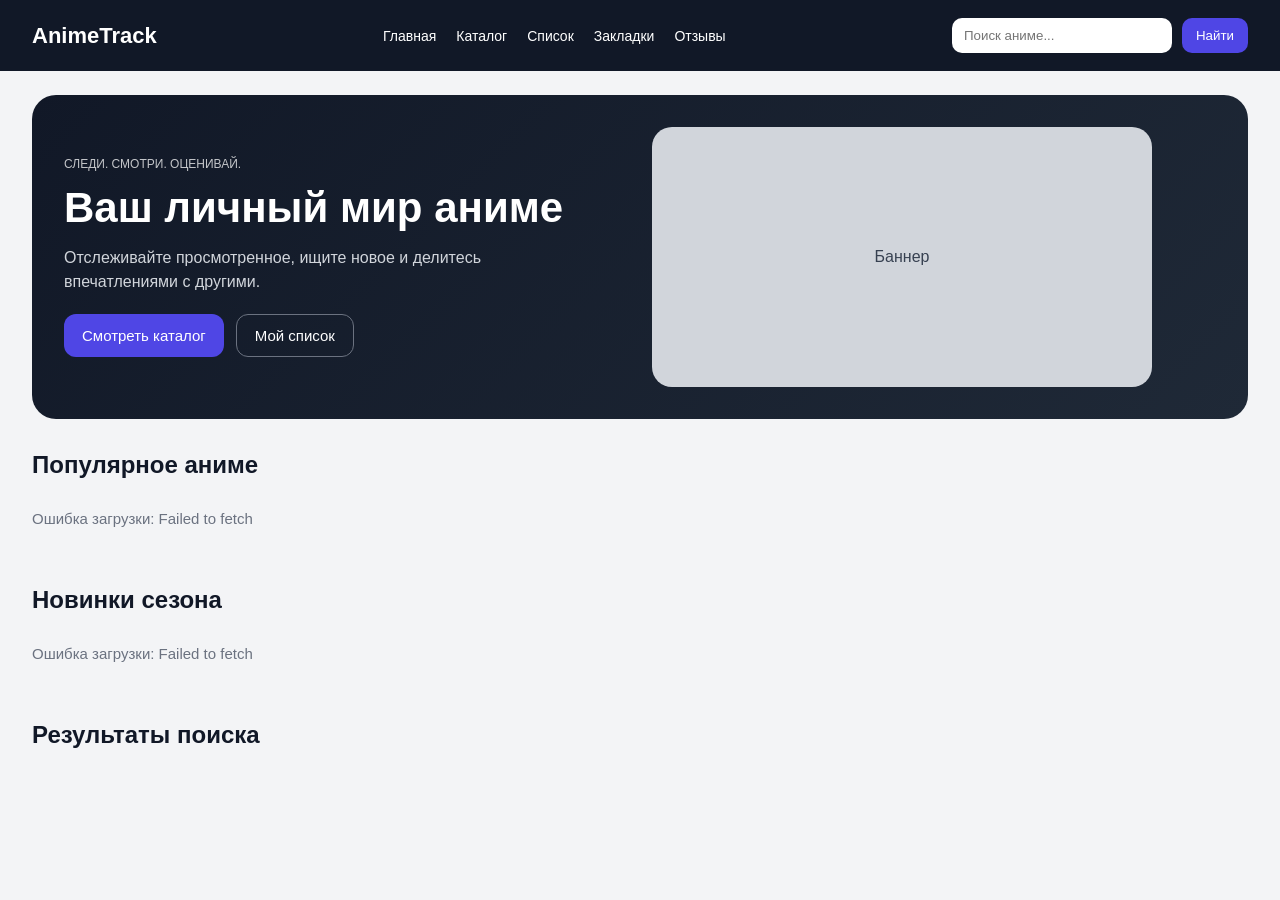
==== frontend/index.html @ 80182967 "home page of the site" ====
<!DOCTYPE html>
<html lang="ru">
<head>
    <meta charset="UTF-8" />
    <meta name="viewport" content="width=device-width, initial-scale=1.0" />
    <title>AnimeTrack</title>
    <link rel="stylesheet" href="style.css" />
</head>
<body>
    <header class="header">
        <div class="logo">AnimeTrack</div>
        <nav class="nav">
            <a href="#">Главная</a>
            <a href="#">Каталог</a>
            <a href="#">Список</a>
            <a href="#">Закладки</a>
            <a href="#">Отзывы</a>
        </nav>
        <div class="header-right">
            <input id="searchInput" type="text" placeholder="Поиск аниме..." />
            <button id="searchButton">Найти</button>
        </div>
    </header>

    <main class="main">
        <section class="hero">
            <div class="hero-text">
                <div class="hero-label">СЛЕДИ. СМОТРИ. ОЦЕНИВАЙ.</div>
                <h1>Ваш личный мир аниме</h1>
                <p>
                    Отслеживайте просмотренное, ищите новое
                    и делитесь впечатлениями с другими.
                </p>
                <div class="hero-buttons">
                    <button class="primary-btn">Смотреть каталог</button>
                    <button class="secondary-btn">Мой список</button>
                </div>
            </div>

            <div class="hero-banner">
                <div class="hero-placeholder">Баннер</div>
            </div>
        </section>

        <section class="section-block">
            <div class="section-header">
                <h2>Популярное аниме</h2>
            </div>
            <div id="popularAnime" class="horizontal-scroll"></div>
        </section>

        <section class="section-block">
            <div class="section-header">
                <h2>Новинки сезона</h2>
            </div>
            <div id="newAnime" class="horizontal-scroll"></div>
        </section>

        <section class="section-block">
            <div class="section-header">
                <h2>Результаты поиска</h2>
            </div>
            <div id="searchResults" class="horizontal-scroll"></div>
        </section>
    </main>

    <script src="app.js"></script>
</body>
</html>
---- frontend/style.css ----
* {
    box-sizing: border-box;
}

body {
    margin: 0;
    font-family: Arial, sans-serif;
    background: #f3f4f6;
    color: #111827;
}

.header {
    display: flex;
    align-items: center;
    justify-content: space-between;
    padding: 18px 32px;
    background: #111827;
    color: white;
    position: sticky;
    top: 0;
    z-index: 100;
}

.logo {
    font-size: 22px;
    font-weight: bold;
}

.nav {
    display: flex;
    gap: 20px;
}

.nav a {
    color: white;
    text-decoration: none;
    font-size: 14px;
}

.header-right {
    display: flex;
    gap: 10px;
}

.header-right input {
    padding: 10px 12px;
    border: none;
    border-radius: 10px;
    width: 220px;
}

.header-right button {
    padding: 10px 14px;
    border: none;
    border-radius: 10px;
    background: #4f46e5;
    color: white;
    cursor: pointer;
}

.main {
    padding: 24px 32px 40px;
}

.hero {
    display: flex;
    justify-content: space-between;
    align-items: stretch;
    gap: 24px;
    background: linear-gradient(135deg, #111827, #1f2937);
    color: white;
    border-radius: 24px;
    padding: 32px;
    margin-bottom: 32px;
}

.hero-text {
    max-width: 500px;
    display: flex;
    flex-direction: column;
    justify-content: center;
}

.hero-label {
    display: inline-block;
    font-size: 12px;
    opacity: 0.75;
    margin-bottom: 14px;
}

.hero h1 {
    margin: 0 0 14px;
    font-size: 42px;
    line-height: 1.1;
}

.hero p {
    margin: 0 0 20px;
    color: #d1d5db;
    line-height: 1.5;
}

.hero-buttons {
    display: flex;
    gap: 12px;
}

.primary-btn,
.secondary-btn {
    padding: 12px 18px;
    border-radius: 12px;
    border: none;
    cursor: pointer;
    font-size: 15px;
}

.primary-btn {
    background: #4f46e5;
    color: white;
}

.secondary-btn {
    background: transparent;
    color: white;
    border: 1px solid #6b7280;
}

.hero-banner {
    flex: 1;
    display: flex;
    align-items: center;
    justify-content: center;
}

.hero-placeholder {
    width: 100%;
    max-width: 500px;
    height: 260px;
    background: #d1d5db;
    color: #374151;
    border-radius: 20px;
    display: flex;
    align-items: center;
    justify-content: center;
}

.section-block {
    margin-bottom: 36px;
}

.section-header {
    display: flex;
    align-items: center;
    justify-content: space-between;
    margin-bottom: 16px;
}

.section-header h2 {
    margin: 0;
    font-size: 24px;
}

.horizontal-scroll {
    display: flex;
    gap: 18px;
    overflow-x: auto;
    overflow-y: hidden;
    scroll-behavior: smooth;
    padding-bottom: 8px;
}

.horizontal-scroll::-webkit-scrollbar {
    height: 8px;
}

.horizontal-scroll::-webkit-scrollbar-thumb {
    background: #cbd5e1;
    border-radius: 10px;
}

.anime-card {
    min-width: 220px;
    max-width: 220px;
    background: white;
    border-radius: 18px;
    overflow: hidden;
    box-shadow: 0 4px 18px rgba(0, 0, 0, 0.08);
    flex-shrink: 0;
}

.anime-card img {
    width: 100%;
    height: 300px;
    object-fit: cover;
    background: #e5e7eb;
}

.anime-card-content {
    padding: 14px;
}

.anime-card h3 {
    margin: 0 0 8px;
    font-size: 17px;
    line-height: 1.3;
}

.anime-card p {
    margin: 5px 0;
    color: #4b5563;
    font-size: 14px;
}

.empty-text {
    color: #6b7280;
    font-size: 15px;
}

@media (max-width: 900px) {
    .hero {
        flex-direction: column;
    }

    .header {
        flex-direction: column;
        gap: 14px;
        align-items: flex-start;
    }

    .header-right {
        width: 100%;
    }

    .header-right input {
        flex: 1;
        width: 100%;
    }

    .nav {
        flex-wrap: wrap;
    }
}
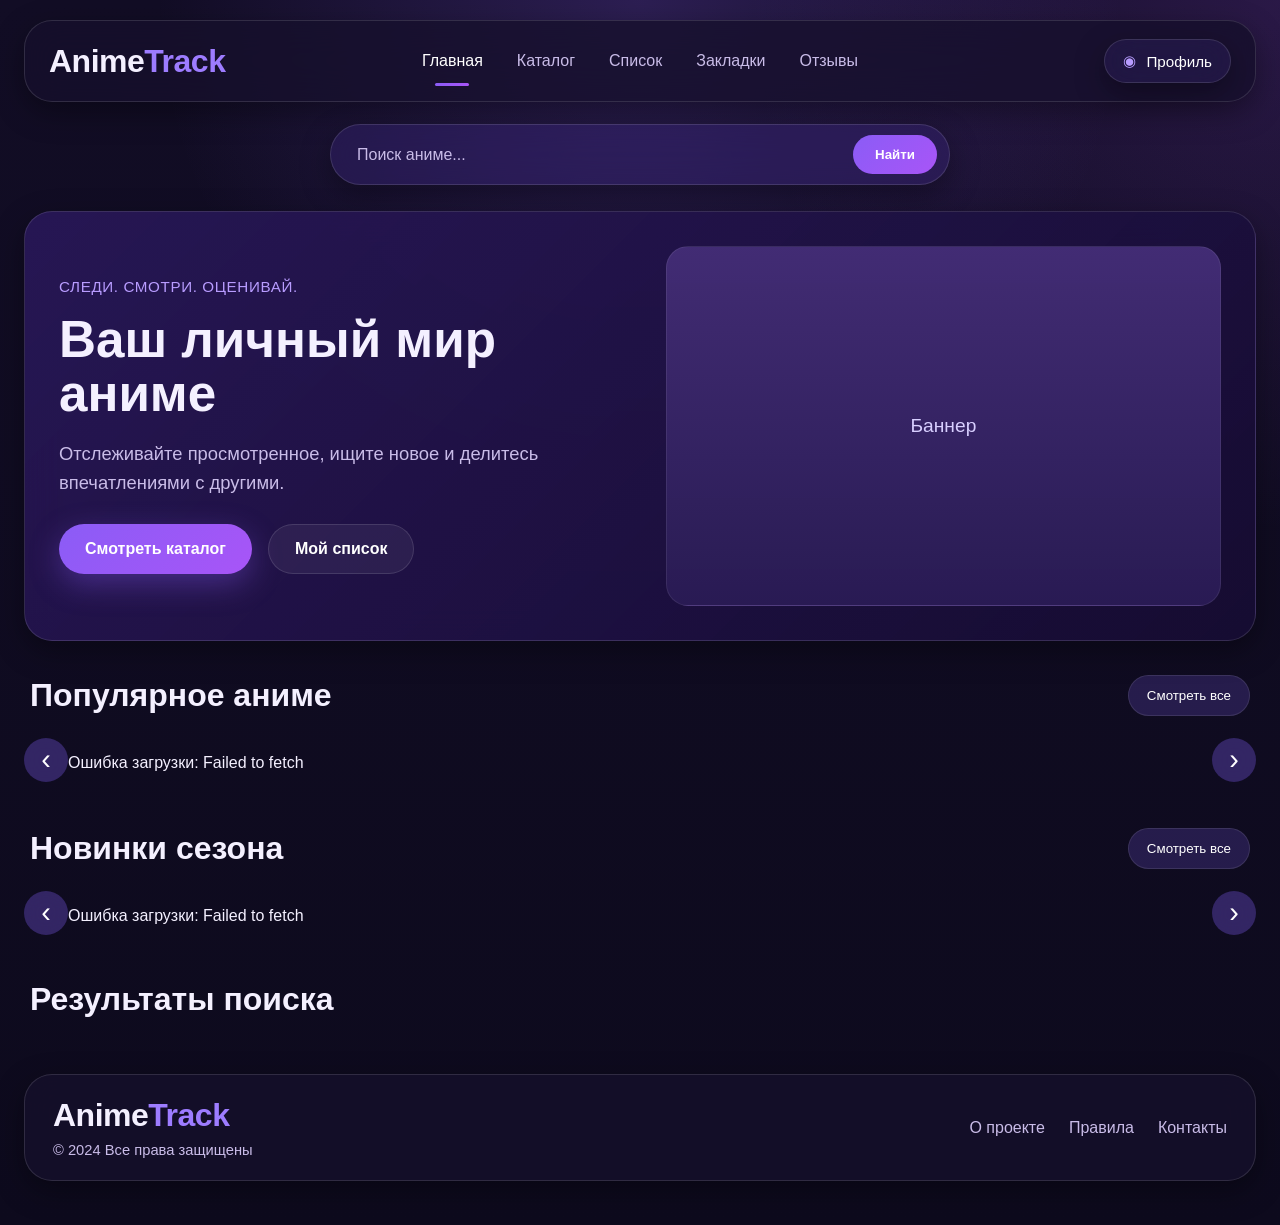
==== commit 4c2ce5eb: "added correcr display of anime posters" ====
--- a/frontend/index.html
+++ b/frontend/index.html
@@ -7,62 +7,100 @@
     <link rel="stylesheet" href="style.css" />
 </head>
 <body>
-    <header class="header">
-        <div class="logo">AnimeTrack</div>
-        <nav class="nav">
-            <a href="#">Главная</a>
-            <a href="#">Каталог</a>
-            <a href="#">Список</a>
-            <a href="#">Закладки</a>
-            <a href="#">Отзывы</a>
-        </nav>
-        <div class="header-right">
-            <input id="searchInput" type="text" placeholder="Поиск аниме..." />
-            <button id="searchButton">Найти</button>
+    <div class="page-shell">
+        <header class="header glass">
+            <div class="logo">Anime<span>Track</span></div>
+
+            <nav class="nav">
+                <a href="#" class="active">Главная</a>
+                <a href="#">Каталог</a>
+                <a href="#">Список</a>
+                <a href="#">Закладки</a>
+                <a href="#">Отзывы</a>
+            </nav>
+
+            <div class="profile-btn glass">
+                <span class="profile-icon">◉</span>
+                <span>Профиль</span>
+            </div>
+        </header>
+
+        <div class="search-row">
+            <div class="search-box glass">
+                <input id="searchInput" type="text" placeholder="Поиск аниме..." />
+                <button id="searchButton">Найти</button>
+            </div>
         </div>
-    </header>
 
-    <main class="main">
-        <section class="hero">
-            <div class="hero-text">
-                <div class="hero-label">СЛЕДИ. СМОТРИ. ОЦЕНИВАЙ.</div>
-                <h1>Ваш личный мир аниме</h1>
-                <p>
-                    Отслеживайте просмотренное, ищите новое
-                    и делитесь впечатлениями с другими.
-                </p>
-                <div class="hero-buttons">
-                    <button class="primary-btn">Смотреть каталог</button>
-                    <button class="secondary-btn">Мой список</button>
+        <main class="main-content">
+            <section class="hero glass">
+                <div class="hero-text">
+                    <div class="hero-label">СЛЕДИ. СМОТРИ. ОЦЕНИВАЙ.</div>
+                    <h1>Ваш личный мир аниме</h1>
+                    <p>
+                        Отслеживайте просмотренное, ищите новое
+                        и делитесь впечатлениями с другими.
+                    </p>
+
+                    <div class="hero-actions">
+                        <button class="primary-btn">Смотреть каталог</button>
+                        <button class="secondary-btn">Мой список</button>
+                    </div>
                 </div>
+
+                <div class="hero-image">
+                    <div class="hero-placeholder">Баннер</div>
+                </div>
+            </section>
+
+            <section class="content-section">
+                <div class="section-head">
+                    <h2>Популярное аниме</h2>
+                    <button class="see-all-btn">Смотреть все</button>
+                </div>
+
+                <div class="slider-wrapper">
+                    <button class="slider-arrow left" data-target="popularAnime">‹</button>
+                    <div id="popularAnime" class="anime-row"></div>
+                    <button class="slider-arrow right" data-target="popularAnime">›</button>
+                </div>
+            </section>
+
+            <section class="content-section">
+                <div class="section-head">
+                    <h2>Новинки сезона</h2>
+                    <button class="see-all-btn">Смотреть все</button>
+                </div>
+
+                <div class="slider-wrapper">
+                    <button class="slider-arrow left" data-target="newAnime">‹</button>
+                    <div id="newAnime" class="anime-row"></div>
+                    <button class="slider-arrow right" data-target="newAnime">›</button>
+                </div>
+            </section>
+
+            <section class="content-section">
+                <div class="section-head">
+                    <h2>Результаты поиска</h2>
+                </div>
+
+                <div id="searchResults" class="anime-row search-row-results"></div>
+            </section>
+        </main>
+
+        <footer class="footer glass">
+            <div class="footer-brand">
+                <div class="logo">Anime<span>Track</span></div>
+                <p>© 2024 Все права защищены</p>
             </div>
 
-            <div class="hero-banner">
-                <div class="hero-placeholder">Баннер</div>
+            <div class="footer-links">
+                <a href="#">О проекте</a>
+                <a href="#">Правила</a>
+                <a href="#">Контакты</a>
             </div>
-        </section>
-
-        <section class="section-block">
-            <div class="section-header">
-                <h2>Популярное аниме</h2>
-            </div>
-            <div id="popularAnime" class="horizontal-scroll"></div>
-        </section>
-
-        <section class="section-block">
-            <div class="section-header">
-                <h2>Новинки сезона</h2>
-            </div>
-            <div id="newAnime" class="horizontal-scroll"></div>
-        </section>
-
-        <section class="section-block">
-            <div class="section-header">
-                <h2>Результаты поиска</h2>
-            </div>
-            <div id="searchResults" class="horizontal-scroll"></div>
-        </section>
-    </main>
+        </footer>
+    </div>
 
     <script src="app.js"></script>
 </body>
--- a/frontend/style.css
+++ b/frontend/style.css
@@ -2,241 +2,694 @@
     box-sizing: border-box;
 }
 
+:root {
+    --bg-main: #0f0b1f;
+    --bg-secondary: #17112f;
+    --glass: rgba(120, 92, 255, 0.10);
+    --glass-border: rgba(255, 255, 255, 0.12);
+    --text-main: #f4f0ff;
+    --text-soft: #c9bce8;
+    --accent: #8b5cf6;
+    --accent-2: #a855f7;
+    --card: rgba(33, 22, 70, 0.9);
+    --shadow: 0 10px 30px rgba(0, 0, 0, 0.35);
+    --radius-xl: 28px;
+    --radius-lg: 22px;
+    --radius-md: 18px;
+    --radius-sm: 14px;
+}
+
 body {
     margin: 0;
-    font-family: Arial, sans-serif;
-    background: #f3f4f6;
-    color: #111827;
+    font-family: Inter, Arial, sans-serif;
+    color: var(--text-main);
+    background:
+        radial-gradient(circle at top center, rgba(139, 92, 246, 0.22), transparent 35%),
+        radial-gradient(circle at right top, rgba(168, 85, 247, 0.16), transparent 30%),
+        linear-gradient(180deg, #120d25 0%, #0d0a1d 100%);
+    min-height: 100vh;
+}
+
+.page-shell {
+    width: min(1440px, calc(100% - 48px));
+    margin: 20px auto;
+    padding: 0 0 24px;
+}
+
+.glass {
+    background: var(--glass);
+    backdrop-filter: blur(18px);
+    -webkit-backdrop-filter: blur(18px);
+    border: 1px solid var(--glass-border);
+    box-shadow: var(--shadow);
 }
 
 .header {
+    display: grid;
+    grid-template-columns: 180px 1fr 180px;
+    align-items: center;
+    gap: 20px;
+    padding: 18px 24px;
+    border-radius: var(--radius-xl);
+    background: rgba(22, 16, 44, 0.78);
+}
+
+.logo {
+    font-size: 2rem;
+    font-weight: 800;
+    letter-spacing: -0.5px;
+}
+
+.logo span {
+    color: #9d7cff;
+}
+
+.nav {
+    display: flex;
+    justify-content: center;
+    gap: 34px;
+}
+
+.nav a {
+    color: var(--text-soft);
+    text-decoration: none;
+    font-size: 1rem;
+    position: relative;
+    transition: 0.2s ease;
+}
+
+.nav a:hover,
+.nav a.active {
+    color: white;
+}
+
+.nav a.active::after {
+    content: "";
+    position: absolute;
+    left: 50%;
+    bottom: -16px;
+    transform: translateX(-50%);
+    width: 34px;
+    height: 3px;
+    border-radius: 999px;
+    background: linear-gradient(90deg, var(--accent), var(--accent-2));
+}
+
+.profile-btn {
+    justify-self: end;
+    display: flex;
+    align-items: center;
+    gap: 10px;
+    padding: 12px 18px;
+    border-radius: 999px;
+    color: white;
+    font-size: 0.95rem;
+}
+
+.profile-icon {
+    color: #b89cff;
+}
+
+.search-row {
+    display: flex;
+    justify-content: center;
+    margin: 22px 0 26px;
+}
+
+.search-box {
+    width: min(620px, 100%);
+    display: flex;
+    align-items: center;
+    gap: 12px;
+    padding: 10px 12px;
+    border-radius: 999px;
+    background: rgba(70, 43, 151, 0.28);
+}
+
+.search-box input {
+    flex: 1;
+    border: none;
+    outline: none;
+    background: transparent;
+    color: white;
+    font-size: 1rem;
+    padding: 10px 14px;
+}
+
+.search-box input::placeholder {
+    color: #c9bce8;
+}
+
+.search-box button {
+    border: none;
+    border-radius: 999px;
+    padding: 12px 22px;
+    cursor: pointer;
+    color: white;
+    font-weight: 600;
+    background: linear-gradient(135deg, var(--accent), var(--accent-2));
+}
+
+.main-content {
+    display: flex;
+    flex-direction: column;
+    gap: 34px;
+}
+
+.hero {
+    display: grid;
+    grid-template-columns: 1.05fr 1fr;
+    gap: 24px;
+    padding: 34px;
+    border-radius: var(--radius-xl);
+    background:
+        linear-gradient(135deg, rgba(74, 40, 167, 0.35), rgba(23, 12, 53, 0.75)),
+        rgba(20, 14, 41, 0.85);
+}
+
+.hero-text {
+    display: flex;
+    flex-direction: column;
+    justify-content: center;
+}
+
+.hero-label {
+    color: #b89cff;
+    font-size: 0.95rem;
+    margin-bottom: 18px;
+    letter-spacing: 0.04em;
+}
+
+.hero h1 {
+    font-size: clamp(2.8rem, 4vw, 4.4rem);
+    line-height: 1.05;
+    margin: 0 0 18px;
+}
+
+.hero p {
+    color: var(--text-soft);
+    font-size: 1.15rem;
+    line-height: 1.6;
+    max-width: 520px;
+    margin: 0 0 26px;
+}
+
+.hero-actions {
+    display: flex;
+    gap: 16px;
+}
+
+.primary-btn,
+.secondary-btn,
+.see-all-btn,
+.slider-arrow {
+    border: none;
+    cursor: pointer;
+    transition: 0.2s ease;
+}
+
+.primary-btn,
+.secondary-btn {
+    padding: 15px 26px;
+    border-radius: 999px;
+    font-size: 1rem;
+    font-weight: 600;
+}
+
+.primary-btn {
+    color: white;
+    background: linear-gradient(135deg, var(--accent), var(--accent-2));
+    box-shadow: 0 10px 30px rgba(139, 92, 246, 0.35);
+}
+
+.secondary-btn {
+    color: white;
+    background: rgba(255, 255, 255, 0.06);
+    border: 1px solid rgba(255, 255, 255, 0.12);
+}
+
+.hero-image {
+    display: flex;
+    align-items: stretch;
+    justify-content: center;
+}
+
+.hero-placeholder {
+    width: 100%;
+    min-height: 360px;
+    border-radius: var(--radius-lg);
+    background:
+        linear-gradient(180deg, rgba(176, 115, 255, 0.18), rgba(34, 21, 76, 0.2)),
+        #2a1c55;
+    border: 1px solid rgba(255, 255, 255, 0.08);
+    display: flex;
+    align-items: center;
+    justify-content: center;
+    color: #d8cfff;
+    font-size: 1.2rem;
+}
+
+.content-section {
+    display: flex;
+    flex-direction: column;
+    gap: 16px;
+}
+
+.section-head {
     display: flex;
     align-items: center;
     justify-content: space-between;
-    padding: 18px 32px;
-    background: #111827;
-    color: white;
-    position: sticky;
-    top: 0;
-    z-index: 100;
-}
-
-.logo {
-    font-size: 22px;
-    font-weight: bold;
-}
-
-.nav {
-    display: flex;
-    gap: 20px;
-}
-
-.nav a {
-    color: white;
-    text-decoration: none;
-    font-size: 14px;
-}
-
-.header-right {
-    display: flex;
-    gap: 10px;
-}
-
-.header-right input {
-    padding: 10px 12px;
-    border: none;
-    border-radius: 10px;
-    width: 220px;
-}
-
-.header-right button {
-    padding: 10px 14px;
-    border: none;
-    border-radius: 10px;
-    background: #4f46e5;
-    color: white;
-    cursor: pointer;
-}
-
-.main {
-    padding: 24px 32px 40px;
-}
-
-.hero {
-    display: flex;
-    justify-content: space-between;
-    align-items: stretch;
-    gap: 24px;
-    background: linear-gradient(135deg, #111827, #1f2937);
-    color: white;
-    border-radius: 24px;
-    padding: 32px;
-    margin-bottom: 32px;
-}
-
-.hero-text {
-    max-width: 500px;
-    display: flex;
-    flex-direction: column;
-    justify-content: center;
-}
-
-.hero-label {
-    display: inline-block;
-    font-size: 12px;
-    opacity: 0.75;
-    margin-bottom: 14px;
-}
-
-.hero h1 {
-    margin: 0 0 14px;
-    font-size: 42px;
-    line-height: 1.1;
-}
-
-.hero p {
-    margin: 0 0 20px;
-    color: #d1d5db;
-    line-height: 1.5;
-}
-
-.hero-buttons {
-    display: flex;
-    gap: 12px;
-}
-
-.primary-btn,
-.secondary-btn {
+    padding: 0 6px;
+}
+
+.section-head h2 {
+    margin: 0;
+    font-size: 2rem;
+}
+
+.see-all-btn {
     padding: 12px 18px;
-    border-radius: 12px;
-    border: none;
-    cursor: pointer;
-    font-size: 15px;
-}
-
-.primary-btn {
-    background: #4f46e5;
-    color: white;
-}
-
-.secondary-btn {
-    background: transparent;
-    color: white;
-    border: 1px solid #6b7280;
-}
-
-.hero-banner {
-    flex: 1;
-    display: flex;
-    align-items: center;
-    justify-content: center;
-}
-
-.hero-placeholder {
-    width: 100%;
-    max-width: 500px;
-    height: 260px;
-    background: #d1d5db;
-    color: #374151;
-    border-radius: 20px;
-    display: flex;
-    align-items: center;
-    justify-content: center;
-}
-
-.section-block {
-    margin-bottom: 36px;
-}
-
-.section-header {
-    display: flex;
-    align-items: center;
-    justify-content: space-between;
-    margin-bottom: 16px;
-}
-
-.section-header h2 {
-    margin: 0;
-    font-size: 24px;
-}
-
-.horizontal-scroll {
+    border-radius: 999px;
+    color: white;
+    background: rgba(122, 90, 230, 0.22);
+    border: 1px solid rgba(255, 255, 255, 0.1);
+}
+
+.slider-wrapper {
+    position: relative;
+}
+
+.anime-row {
     display: flex;
     gap: 18px;
     overflow-x: auto;
     overflow-y: hidden;
     scroll-behavior: smooth;
-    padding-bottom: 8px;
-}
-
-.horizontal-scroll::-webkit-scrollbar {
+    padding: 6px 44px;
+}
+
+.anime-row::-webkit-scrollbar {
     height: 8px;
 }
 
-.horizontal-scroll::-webkit-scrollbar-thumb {
-    background: #cbd5e1;
-    border-radius: 10px;
+.anime-row::-webkit-scrollbar-thumb {
+    background: rgba(167, 139, 250, 0.35);
+    border-radius: 999px;
+}
+
+.anime-card-link {
+    text-decoration: none;
+    color: inherit;
 }
 
 .anime-card {
-    min-width: 220px;
-    max-width: 220px;
-    background: white;
-    border-radius: 18px;
+    min-width: 250px;
+    max-width: 250px;
+    background: rgba(33, 22, 70, 0.92);
+    border: 1px solid rgba(255, 255, 255, 0.08);
+    border-radius: 24px;
     overflow: hidden;
-    box-shadow: 0 4px 18px rgba(0, 0, 0, 0.08);
+    box-shadow: var(--shadow);
     flex-shrink: 0;
 }
 
 .anime-card img {
     width: 100%;
-    height: 300px;
+    height: 330px;
     object-fit: cover;
-    background: #e5e7eb;
+    background: #31245f;
+    display: block;
 }
 
 .anime-card-content {
-    padding: 14px;
+    padding: 16px 16px 18px;
 }
 
 .anime-card h3 {
     margin: 0 0 8px;
-    font-size: 17px;
-    line-height: 1.3;
+    font-size: 1.08rem;
+    line-height: 1.35;
 }
 
 .anime-card p {
     margin: 5px 0;
-    color: #4b5563;
-    font-size: 14px;
-}
-
-.empty-text {
-    color: #6b7280;
-    font-size: 15px;
-}
-
-@media (max-width: 900px) {
+    color: var(--text-soft);
+    font-size: 0.95rem;
+    line-height: 1.4;
+}
+
+.slider-arrow {
+    position: absolute;
+    top: 45%;
+    transform: translateY(-50%);
+    width: 44px;
+    height: 44px;
+    border-radius: 999px;
+    color: white;
+    font-size: 1.8rem;
+    background: rgba(122, 90, 230, 0.35);
+    backdrop-filter: blur(10px);
+    z-index: 5;
+}
+
+.slider-arrow.left {
+    left: 0;
+}
+
+.slider-arrow.right {
+    right: 0;
+}
+
+.search-row-results {
+    padding-left: 0;
+    padding-right: 0;
+}
+
+.footer {
+    margin-top: 28px;
+    padding: 22px 28px;
+    border-radius: var(--radius-xl);
+    display: flex;
+    justify-content: space-between;
+    align-items: center;
+    background: rgba(22, 16, 44, 0.78);
+}
+
+.footer-brand p {
+    color: var(--text-soft);
+    margin: 8px 0 0;
+    font-size: 0.92rem;
+}
+
+.footer-links {
+    display: flex;
+    gap: 24px;
+}
+
+.footer-links a {
+    text-decoration: none;
+    color: var(--text-soft);
+}
+
+.anime-page-top {
+    padding: 28px;
+    border-radius: var(--radius-xl);
+    background: rgba(22, 16, 44, 0.78);
+}
+
+.anime-top-layout {
+    display: grid;
+    grid-template-columns: 320px 1fr 320px;
+    gap: 24px;
+    align-items: start;
+}
+
+.anime-poster-column {
+    display: flex;
+    flex-direction: column;
+    gap: 16px;
+}
+
+.anime-big-poster {
+    width: 100%;
+    border-radius: 24px;
+    object-fit: cover;
+    height: 480px;
+    background: #31245f;
+    box-shadow: var(--shadow);
+}
+
+.wide-btn {
+    width: 100%;
+}
+
+.anime-main-info h1 {
+    margin: 8px 0;
+    font-size: 3.2rem;
+    line-height: 1.05;
+}
+
+.original-subtitle {
+    margin: 0 0 18px;
+    color: var(--text-soft);
+    font-weight: 500;
+}
+
+.breadcrumbs {
+    display: flex;
+    gap: 10px;
+    color: var(--text-soft);
+    font-size: 0.95rem;
+    margin-bottom: 10px;
+}
+
+.breadcrumbs a {
+    color: #cdb6ff;
+    text-decoration: none;
+}
+
+.meta-pills {
+    display: flex;
+    flex-wrap: wrap;
+    gap: 10px;
+    margin: 16px 0;
+}
+
+.pill {
+    padding: 10px 16px;
+    border-radius: 999px;
+    background: rgba(139, 92, 246, 0.22);
+    border: 1px solid rgba(255, 255, 255, 0.08);
+    color: white;
+    font-size: 0.95rem;
+}
+
+.pill.secondary {
+    background: rgba(168, 85, 247, 0.14);
+}
+
+.anime-main-description {
+    color: var(--text-soft);
+    line-height: 1.75;
+    font-size: 1rem;
+    margin: 20px 0;
+}
+
+.action-buttons {
+    display: flex;
+    flex-wrap: wrap;
+    gap: 14px;
+    margin-top: 24px;
+}
+
+.anime-side-info {
+    padding: 22px;
+    border-radius: 24px;
+    background: rgba(120, 92, 255, 0.10);
+}
+
+.anime-side-info h3 {
+    margin-top: 0;
+    margin-bottom: 18px;
+}
+
+.info-line {
+    display: flex;
+    flex-direction: column;
+    gap: 6px;
+    margin-bottom: 16px;
+}
+
+.info-line span:first-child {
+    color: var(--text-soft);
+    font-size: 0.95rem;
+}
+
+.info-line span:last-child {
+    color: white;
+    line-height: 1.5;
+}
+
+.anime-page-bottom {
+    margin-top: 24px;
+    display: grid;
+    grid-template-columns: 1fr 320px;
+    gap: 24px;
+}
+
+.anime-tabs {
+    padding: 24px;
+    border-radius: var(--radius-xl);
+    background: rgba(22, 16, 44, 0.78);
+}
+
+.tabs-row {
+    display: flex;
+    gap: 14px;
+    margin-bottom: 24px;
+    border-bottom: 1px solid rgba(255,255,255,0.08);
+    padding-bottom: 14px;
+}
+
+.tab-btn {
+    border: none;
+    background: transparent;
+    color: var(--text-soft);
+    cursor: pointer;
+    font-size: 1rem;
+    padding: 10px 14px;
+    border-radius: 999px;
+}
+
+.tab-btn.active {
+    color: white;
+    background: rgba(139, 92, 246, 0.18);
+}
+
+.reviews-header {
+    display: flex;
+    justify-content: space-between;
+    align-items: center;
+    margin-bottom: 20px;
+}
+
+.reviews-header h2 {
+    margin: 0;
+}
+
+.reviews-list {
+    display: flex;
+    flex-direction: column;
+    gap: 16px;
+}
+
+.review-card {
+    padding: 18px;
+    border-radius: 20px;
+    background: rgba(120, 92, 255, 0.08);
+}
+
+.review-user {
+    font-weight: 700;
+    margin-bottom: 6px;
+}
+
+.review-score {
+    color: var(--text-soft);
+    font-size: 0.95rem;
+}
+
+.review-text {
+    color: var(--text-soft);
+    line-height: 1.7;
+    margin: 12px 0 0;
+}
+
+.rating-panel {
+    padding: 24px;
+    border-radius: var(--radius-xl);
+    background: rgba(22, 16, 44, 0.78);
+    height: fit-content;
+}
+
+.rating-panel h3 {
+    margin-top: 0;
+}
+
+.big-rating {
+    font-size: 4rem;
+    font-weight: 800;
+    margin: 16px 0 8px;
+}
+
+.stars {
+    color: #9d7cff;
+    font-size: 1.8rem;
+    letter-spacing: 4px;
+    margin-bottom: 12px;
+}
+
+@media (max-width: 1200px) {
+    .anime-top-layout {
+        grid-template-columns: 280px 1fr;
+    }
+
+    .anime-side-info {
+        grid-column: 1 / -1;
+    }
+
+    .anime-page-bottom {
+        grid-template-columns: 1fr;
+    }
+}
+
+@media (max-width: 1100px) {
+    .header {
+        grid-template-columns: 1fr;
+        justify-items: center;
+    }
+
+    .profile-btn {
+        justify-self: center;
+    }
+
     .hero {
+        grid-template-columns: 1fr;
+    }
+}
+
+@media (max-width: 860px) {
+    .anime-top-layout {
+        grid-template-columns: 1fr;
+    }
+
+    .anime-big-poster {
+        max-width: 320px;
+        height: auto;
+    }
+
+    .anime-main-info h1 {
+        font-size: 2.4rem;
+    }
+
+    .reviews-header {
         flex-direction: column;
-    }
-
-    .header {
-        flex-direction: column;
+        align-items: flex-start;
         gap: 14px;
-        align-items: flex-start;
-    }
-
-    .header-right {
-        width: 100%;
-    }
-
-    .header-right input {
-        flex: 1;
-        width: 100%;
+    }
+}
+
+@media (max-width: 760px) {
+    .page-shell {
+        width: calc(100% - 20px);
+        margin: 10px auto;
     }
 
     .nav {
         flex-wrap: wrap;
-    }
-}+        gap: 18px;
+    }
+
+    .search-box {
+        width: 100%;
+    }
+
+    .hero h1 {
+        font-size: 2.3rem;
+    }
+
+    .anime-card {
+        min-width: 210px;
+        max-width: 210px;
+    }
+
+    .anime-card img {
+        height: 290px;
+    }
+
+    .footer {
+        flex-direction: column;
+        gap: 18px;
+        align-items: flex-start;
+    }
+} 
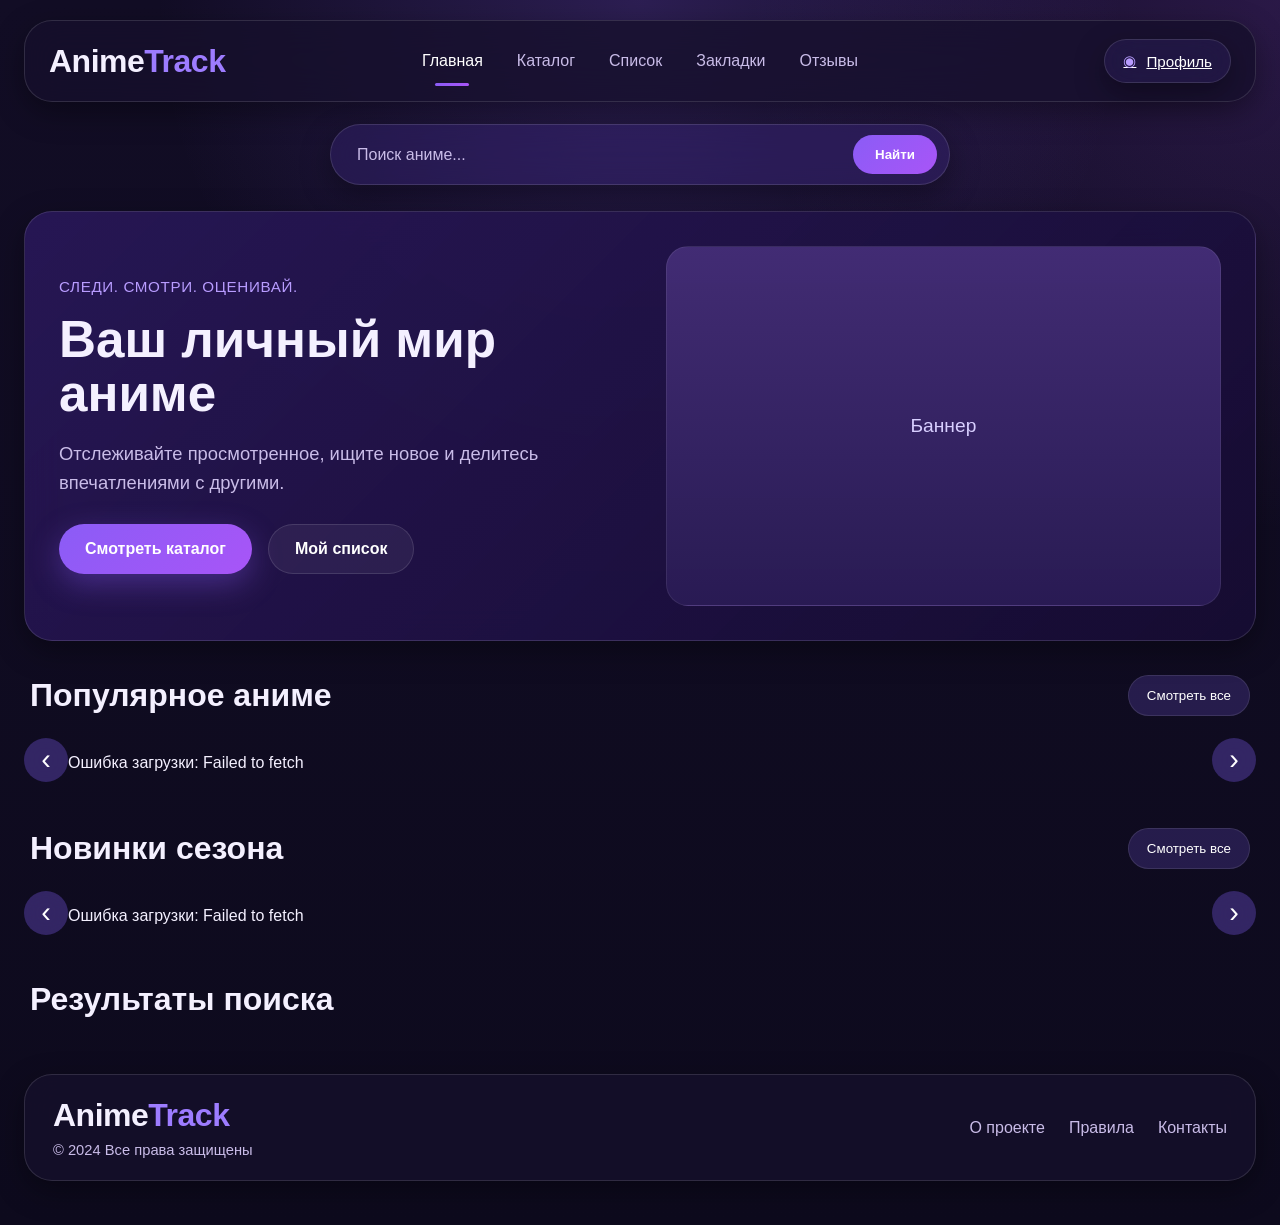
==== commit 30d0285b: "creating a login page" ====
--- a/frontend/index.html
+++ b/frontend/index.html
@@ -19,10 +19,10 @@
                 <a href="#">Отзывы</a>
             </nav>
 
-            <div class="profile-btn glass">
+            <a href="login.html" class="profile-btn glass">
                 <span class="profile-icon">◉</span>
                 <span>Профиль</span>
-            </div>
+            </a>
         </header>
 
         <div class="search-row">
--- a/frontend/style.css
+++ b/frontend/style.css
@@ -692,4 +692,536 @@
         gap: 18px;
         align-items: flex-start;
     }
-} +} 
+
+.auth-page {
+    min-height: 100vh;
+    display: flex;
+    align-items: center;
+    justify-content: center;
+    padding: 24px;
+    background:
+        radial-gradient(circle at top center, rgba(139, 92, 246, 0.18), transparent 30%),
+        radial-gradient(circle at left bottom, rgba(168, 85, 247, 0.14), transparent 35%),
+        linear-gradient(180deg, #090614 0%, #0d0a1d 100%);
+}
+
+.auth-layout {
+    width: min(1240px, 100%);
+    min-height: 720px;
+    display: grid;
+    grid-template-columns: 0.92fr 1fr;
+    border-radius: 28px;
+    overflow: hidden;
+    background: rgba(13, 10, 29, 0.72);
+    border: 1px solid rgba(255, 255, 255, 0.06);
+    box-shadow: 0 20px 70px rgba(0, 0, 0, 0.45);
+}
+
+.auth-left {
+    position: relative;
+    padding: 40px 36px 28px;
+    display: flex;
+    flex-direction: column;
+    justify-content: space-between;
+    background:
+        linear-gradient(rgba(10, 7, 26, 0.18), rgba(10, 7, 26, 0.28)),
+        url("images/a_clean_dark_purple_ui_design_login_screen_for_a.png") center/cover no-repeat;
+}
+
+.auth-left::after {
+    content: "";
+    position: absolute;
+    inset: 0;
+    background:
+        linear-gradient(180deg, rgba(10, 7, 26, 0.18) 0%, rgba(10, 7, 26, 0.48) 100%);
+    pointer-events: none;
+}
+
+.auth-left > * {
+    position: relative;
+    z-index: 1;
+}
+
+.auth-brand {
+    display: flex;
+    flex-direction: column;
+    gap: 10px;
+}
+
+.auth-brand .logo {
+    font-size: 3rem;
+    font-weight: 800;
+    line-height: 1;
+    letter-spacing: -1px;
+}
+
+.auth-brand .logo span {
+    color: #9d7cff;
+}
+
+.auth-brand-subtitle {
+    font-size: 1rem;
+    color: rgba(244, 240, 255, 0.86);
+}
+
+.auth-features {
+    display: flex;
+    flex-direction: column;
+    gap: 28px;
+    max-width: 440px;
+}
+
+.auth-feature {
+    display: grid;
+    grid-template-columns: 64px 1fr;
+    gap: 18px;
+    align-items: start;
+}
+
+.auth-feature-icon {
+    width: 64px;
+    height: 64px;
+    border-radius: 18px;
+    display: flex;
+    align-items: center;
+    justify-content: center;
+    font-size: 1.4rem;
+    background: rgba(139, 92, 246, 0.14);
+    border: 1px solid rgba(255, 255, 255, 0.08);
+    backdrop-filter: blur(16px);
+    box-shadow: 0 12px 26px rgba(0, 0, 0, 0.22);
+}
+
+.auth-feature h3 {
+    margin: 0 0 8px;
+    font-size: 1.5rem;
+    line-height: 1.15;
+}
+
+.auth-feature p {
+    margin: 0;
+    color: var(--text-soft);
+    font-size: 1rem;
+    line-height: 1.6;
+}
+
+.auth-copyright {
+    margin-top: 32px;
+    color: rgba(244, 240, 255, 0.72);
+    font-size: 1.1rem;
+}
+
+.auth-right {
+    padding: 32px;
+    display: flex;
+    align-items: center;
+    justify-content: center;
+    background:
+        radial-gradient(circle at top center, rgba(139, 92, 246, 0.10), transparent 36%),
+        linear-gradient(180deg, rgba(21, 15, 43, 0.94) 0%, rgba(12, 9, 28, 0.98) 100%);
+}
+
+.auth-card {
+    width: min(760px, 100%);
+    padding: 28px 30px 24px;
+    border-radius: 28px;
+    background: rgba(35, 24, 76, 0.58);
+    border: 1px solid rgba(255, 255, 255, 0.10);
+    backdrop-filter: blur(20px);
+    box-shadow: 0 18px 60px rgba(0, 0, 0, 0.34);
+}
+
+.auth-tabs {
+    display: inline-flex;
+    gap: 10px;
+    margin-bottom: 26px;
+    padding: 6px;
+    border-radius: 999px;
+    background: rgba(255, 255, 255, 0.04);
+    border: 1px solid rgba(255, 255, 255, 0.06);
+}
+
+.auth-tab {
+    border: none;
+    min-width: 148px;
+    height: 46px;
+    padding: 0 22px;
+    border-radius: 999px;
+    background: transparent;
+    color: var(--text-soft);
+    font-size: 1rem;
+    font-weight: 600;
+    cursor: pointer;
+    transition: 0.25s ease;
+}
+
+.auth-tab.active {
+    color: #fff;
+    background: linear-gradient(135deg, var(--accent), var(--accent-2));
+    box-shadow: 0 8px 24px rgba(139, 92, 246, 0.25);
+}
+
+.auth-header {
+    margin-bottom: 26px;
+}
+
+.auth-header h1 {
+    margin: 0 0 10px;
+    font-size: clamp(2rem, 3vw, 3rem);
+    line-height: 1.05;
+}
+
+.auth-header p {
+    margin: 0;
+    color: var(--text-soft);
+    font-size: 1.1rem;
+    line-height: 1.4;
+}
+
+.auth-message {
+    display: none;
+    margin-bottom: 20px;
+    padding: 14px 18px;
+    border-radius: 16px;
+    font-size: 1rem;
+    line-height: 1.5;
+}
+
+.auth-message.success {
+    background: rgba(34, 197, 94, 0.14);
+    border: 1px solid rgba(34, 197, 94, 0.28);
+    color: #d6ffe3;
+}
+
+.auth-message.error {
+    background: rgba(239, 68, 68, 0.14);
+    border: 1px solid rgba(239, 68, 68, 0.28);
+    color: #ffd4d4;
+}
+
+.auth-form {
+    display: flex;
+    flex-direction: column;
+    gap: 22px;
+}
+
+.auth-form.hidden {
+    display: none;
+}
+
+.auth-field-group {
+    display: flex;
+    flex-direction: column;
+    gap: 10px;
+}
+
+.auth-field-group label {
+    font-size: 1.2rem;
+    font-weight: 500;
+    color: #f4f0ff;
+}
+
+.auth-input-wrap {
+    position: relative;
+    display: flex;
+    align-items: center;
+    min-height: 64px;
+    padding: 0 16px 0 72px;
+    border-radius: 18px;
+    background: rgba(255, 255, 255, 0.035);
+    border: 1px solid rgba(255, 255, 255, 0.08);
+    box-shadow: inset 0 1px 0 rgba(255,255,255,0.02);
+}
+
+.auth-input-icon {
+    position: absolute;
+    left: 16px;
+    width: 42px;
+    height: 42px;
+    border-radius: 12px;
+    display: flex;
+    align-items: center;
+    justify-content: center;
+    color: #9d7cff;
+    background: rgba(139, 92, 246, 0.12);
+    border: 1px solid rgba(255,255,255,0.05);
+    font-size: 1rem;
+}
+
+.auth-input-wrap input {
+    width: 100%;
+    border: none;
+    outline: none;
+    background: transparent;
+    color: #fff;
+    font-size: 1.05rem;
+    padding-right: 54px;
+}
+
+.auth-input-wrap input::placeholder {
+    color: rgba(201, 188, 232, 0.70);
+}
+
+.password-toggle {
+    position: absolute;
+    right: 16px;
+    border: none;
+    background: transparent;
+    color: rgba(255,255,255,0.72);
+    font-size: 1.2rem;
+    cursor: pointer;
+}
+
+.auth-row-between {
+    display: flex;
+    align-items: center;
+    justify-content: space-between;
+    gap: 16px;
+    flex-wrap: wrap;
+}
+
+.auth-checkbox {
+    display: inline-flex;
+    align-items: center;
+    gap: 10px;
+    color: var(--text-soft);
+    font-size: 1rem;
+}
+
+.auth-checkbox input {
+    width: 18px;
+    height: 18px;
+    accent-color: #8b5cf6;
+}
+
+.auth-link {
+    color: #a970ff;
+    text-decoration: none;
+    font-weight: 600;
+}
+
+.auth-link:hover {
+    color: #c7a8ff;
+}
+
+.auth-submit {
+    margin-top: 8px;
+    height: 58px;
+    border: none;
+    border-radius: 18px;
+    color: #fff;
+    font-size: 1.2rem;
+    font-weight: 700;
+    cursor: pointer;
+    background: linear-gradient(135deg, #8b5cf6, #7c3aed 50%, #a855f7);
+    box-shadow:
+        0 14px 34px rgba(139, 92, 246, 0.34),
+        0 0 30px rgba(139, 92, 246, 0.18);
+    transition: transform 0.2s ease, box-shadow 0.2s ease;
+}
+
+.auth-submit:hover {
+    transform: translateY(-1px);
+    box-shadow:
+        0 16px 38px rgba(139, 92, 246, 0.42),
+        0 0 36px rgba(139, 92, 246, 0.22);
+}
+
+.auth-divider {
+    display: flex;
+    align-items: center;
+    gap: 18px;
+    color: rgba(255,255,255,0.54);
+    margin: 8px 0 4px;
+    font-size: 0.95rem;
+    text-transform: uppercase;
+    letter-spacing: 0.04em;
+}
+
+.auth-divider::before,
+.auth-divider::after {
+    content: "";
+    flex: 1;
+    height: 1px;
+    background: rgba(255,255,255,0.12);
+}
+
+.auth-social-btn {
+    width: 100%;
+    height: 74px;
+    border-radius: 22px;
+    border: 1px solid rgba(255,255,255,0.10);
+    background: rgba(255,255,255,0.02);
+    color: #fff;
+    font-size: 1.5rem;
+    font-weight: 600;
+    cursor: pointer;
+}
+
+.auth-switch-text {
+    text-align: center;
+    color: var(--text-soft);
+    font-size: 1rem;
+    margin-top: 4px;
+}
+
+.auth-legal {
+    margin-top: 26px;
+    text-align: center;
+    color: rgba(255,255,255,0.60);
+    font-size: 1rem;
+    line-height: 1.7;
+}
+
+.auth-legal a {
+    color: #a970ff;
+    text-decoration: none;
+}
+
+@media (max-width: 1280px) {
+    .auth-layout {
+        grid-template-columns: 0.92fr 1.08fr;
+    }
+
+    .auth-brand .logo {
+        font-size: 3.2rem;
+    }
+
+    .auth-feature h3 {
+        font-size: 1.6rem;
+    }
+
+    .auth-feature p {
+        font-size: 1.08rem;
+    }
+
+    .auth-header h1 {
+        font-size: 3rem;
+    }
+
+    .auth-header p {
+        font-size: 1.3rem;
+    }
+
+    .auth-input-wrap {
+        min-height: 72px;
+    }
+
+    .auth-submit {
+        height: 64px;
+        font-size: 1.55rem;
+    }
+
+    .auth-social-btn {
+        height: 62px;
+        font-size: 1.2rem;
+    }
+}
+
+@media (max-width: 980px) {
+    .auth-layout {
+        grid-template-columns: 1fr;
+        min-height: auto;
+    }
+
+    .auth-left {
+        min-height: 420px;
+    }
+
+    .auth-right {
+        padding: 24px 18px 28px;
+    }
+
+    .auth-card {
+        padding: 26px 20px 22px;
+    }
+
+    .auth-header h1 {
+        font-size: 2.3rem;
+    }
+
+    .auth-header p {
+        font-size: 1.08rem;
+    }
+
+    .auth-input-wrap {
+        min-height: 62px;
+        padding-left: 72px;
+        border-radius: 18px;
+    }
+
+    .auth-input-icon {
+        width: 44px;
+        height: 44px;
+        border-radius: 14px;
+    }
+
+    .auth-input-wrap input {
+        font-size: 1.05rem;
+    }
+
+    .auth-submit {
+        height: 58px;
+        font-size: 1.25rem;
+        border-radius: 18px;
+    }
+
+    .auth-social-btn {
+        height: 56px;
+        font-size: 1.05rem;
+        border-radius: 18px;
+    }
+}
+
+@media (max-width: 640px) {
+    .auth-page {
+        padding: 14px;
+    }
+
+    .auth-left {
+        padding: 28px 20px;
+    }
+
+    .auth-brand .logo {
+        font-size: 2.5rem;
+    }
+
+    .auth-brand-subtitle {
+        font-size: 1rem;
+    }
+
+    .auth-feature {
+        grid-template-columns: 58px 1fr;
+    }
+
+    .auth-feature-icon {
+        width: 58px;
+        height: 58px;
+        border-radius: 18px;
+        font-size: 1.3rem;
+    }
+
+    .auth-feature h3 {
+        font-size: 1.28rem;
+    }
+
+    .auth-feature p {
+        font-size: 0.95rem;
+    }
+
+    .auth-tabs {
+        width: 100%;
+        display: flex;
+    }
+
+    .auth-tab {
+        flex: 1;
+        min-width: 0;
+    }
+
+    .auth-row-between {
+        align-items: flex-start;
+        flex-direction: column;
+    }
+}
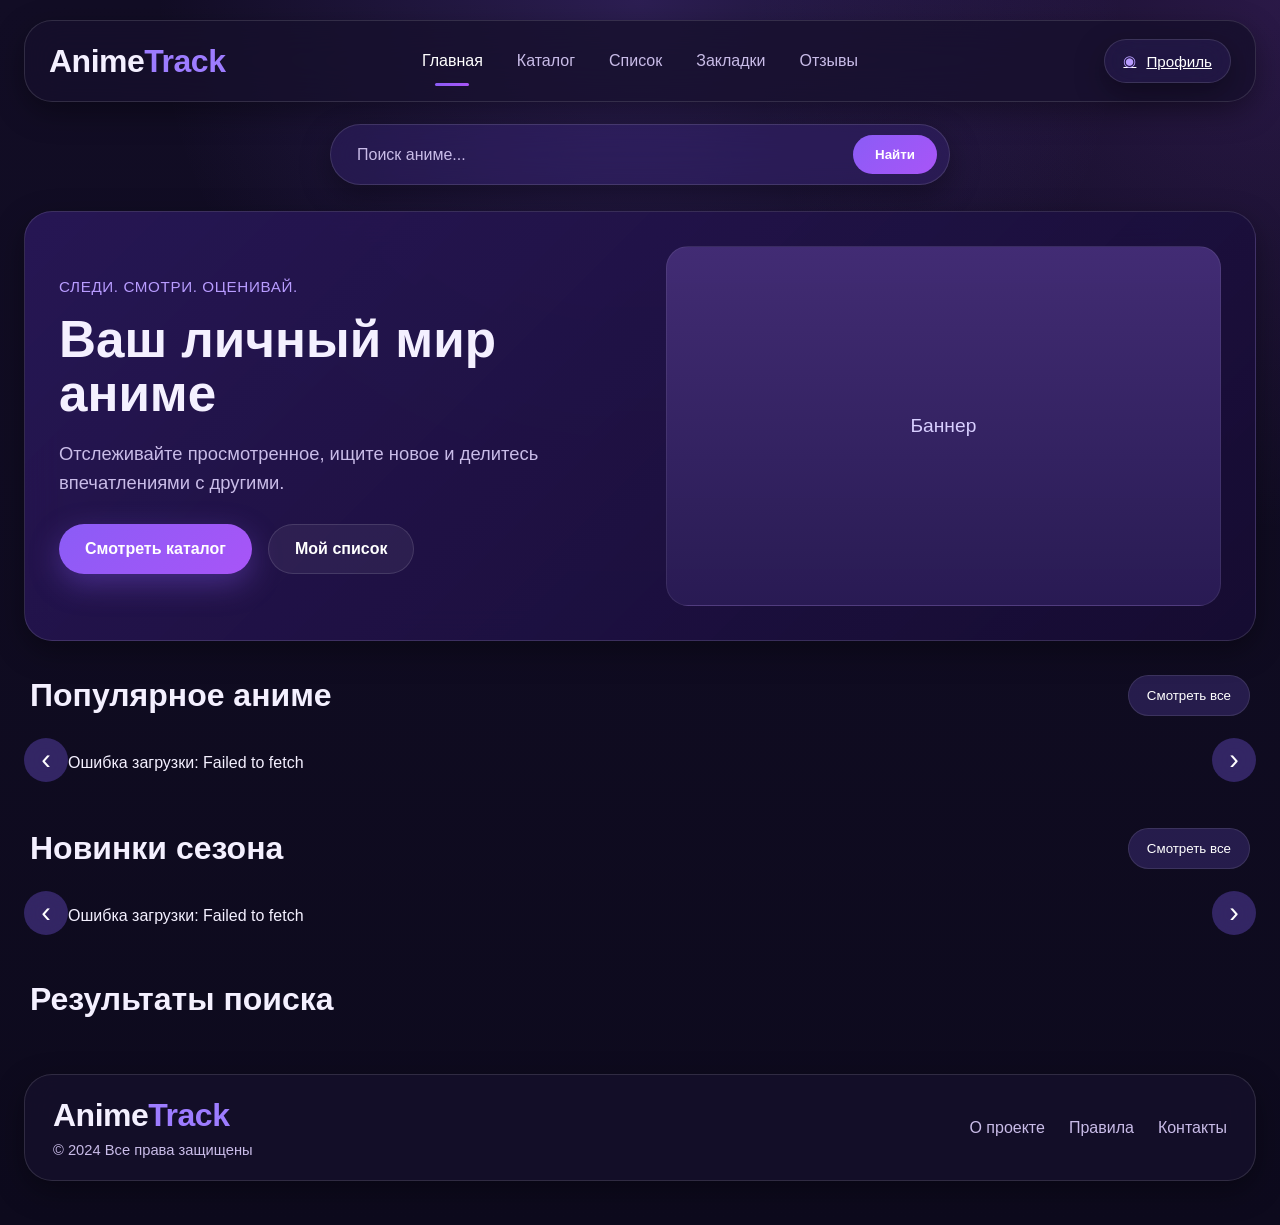
==== commit 864942eb: "restructure project folders" ====
--- a/frontend/index.html
+++ b/frontend/index.html
@@ -1,107 +1,107 @@
-<!DOCTYPE html>
-<html lang="ru">
-<head>
-    <meta charset="UTF-8" />
-    <meta name="viewport" content="width=device-width, initial-scale=1.0" />
-    <title>AnimeTrack</title>
-    <link rel="stylesheet" href="style.css" />
-</head>
-<body>
-    <div class="page-shell">
-        <header class="header glass">
-            <div class="logo">Anime<span>Track</span></div>
-
-            <nav class="nav">
-                <a href="#" class="active">Главная</a>
-                <a href="#">Каталог</a>
-                <a href="#">Список</a>
-                <a href="#">Закладки</a>
-                <a href="#">Отзывы</a>
-            </nav>
-
-            <a href="login.html" class="profile-btn glass">
-                <span class="profile-icon">◉</span>
-                <span>Профиль</span>
-            </a>
-        </header>
-
-        <div class="search-row">
-            <div class="search-box glass">
-                <input id="searchInput" type="text" placeholder="Поиск аниме..." />
-                <button id="searchButton">Найти</button>
-            </div>
-        </div>
-
-        <main class="main-content">
-            <section class="hero glass">
-                <div class="hero-text">
-                    <div class="hero-label">СЛЕДИ. СМОТРИ. ОЦЕНИВАЙ.</div>
-                    <h1>Ваш личный мир аниме</h1>
-                    <p>
-                        Отслеживайте просмотренное, ищите новое
-                        и делитесь впечатлениями с другими.
-                    </p>
-
-                    <div class="hero-actions">
-                        <button class="primary-btn">Смотреть каталог</button>
-                        <button class="secondary-btn">Мой список</button>
-                    </div>
-                </div>
-
-                <div class="hero-image">
-                    <div class="hero-placeholder">Баннер</div>
-                </div>
-            </section>
-
-            <section class="content-section">
-                <div class="section-head">
-                    <h2>Популярное аниме</h2>
-                    <button class="see-all-btn">Смотреть все</button>
-                </div>
-
-                <div class="slider-wrapper">
-                    <button class="slider-arrow left" data-target="popularAnime">‹</button>
-                    <div id="popularAnime" class="anime-row"></div>
-                    <button class="slider-arrow right" data-target="popularAnime">›</button>
-                </div>
-            </section>
-
-            <section class="content-section">
-                <div class="section-head">
-                    <h2>Новинки сезона</h2>
-                    <button class="see-all-btn">Смотреть все</button>
-                </div>
-
-                <div class="slider-wrapper">
-                    <button class="slider-arrow left" data-target="newAnime">‹</button>
-                    <div id="newAnime" class="anime-row"></div>
-                    <button class="slider-arrow right" data-target="newAnime">›</button>
-                </div>
-            </section>
-
-            <section class="content-section">
-                <div class="section-head">
-                    <h2>Результаты поиска</h2>
-                </div>
-
-                <div id="searchResults" class="anime-row search-row-results"></div>
-            </section>
-        </main>
-
-        <footer class="footer glass">
-            <div class="footer-brand">
-                <div class="logo">Anime<span>Track</span></div>
-                <p>© 2024 Все права защищены</p>
-            </div>
-
-            <div class="footer-links">
-                <a href="#">О проекте</a>
-                <a href="#">Правила</a>
-                <a href="#">Контакты</a>
-            </div>
-        </footer>
-    </div>
-
-    <script src="app.js"></script>
-</body>
+<!DOCTYPE html>
+<html lang="ru">
+<head>
+    <meta charset="UTF-8" />
+    <meta name="viewport" content="width=device-width, initial-scale=1.0" />
+    <title>AnimeTrack</title>
+    <link rel="stylesheet" href="style.css" />
+</head>
+<body>
+    <div class="page-shell">
+        <header class="header glass">
+            <div class="logo">Anime<span>Track</span></div>
+
+            <nav class="nav">
+                <a href="#" class="active">Главная</a>
+                <a href="#">Каталог</a>
+                <a href="#">Список</a>
+                <a href="#">Закладки</a>
+                <a href="#">Отзывы</a>
+            </nav>
+
+            <a href="login.html" class="profile-btn glass">
+                <span class="profile-icon">◉</span>
+                <span>Профиль</span>
+            </a>
+        </header>
+
+        <div class="search-row">
+            <div class="search-box glass">
+                <input id="searchInput" type="text" placeholder="Поиск аниме..." />
+                <button id="searchButton">Найти</button>
+            </div>
+        </div>
+
+        <main class="main-content">
+            <section class="hero glass">
+                <div class="hero-text">
+                    <div class="hero-label">СЛЕДИ. СМОТРИ. ОЦЕНИВАЙ.</div>
+                    <h1>Ваш личный мир аниме</h1>
+                    <p>
+                        Отслеживайте просмотренное, ищите новое
+                        и делитесь впечатлениями с другими.
+                    </p>
+
+                    <div class="hero-actions">
+                        <button class="primary-btn">Смотреть каталог</button>
+                        <button class="secondary-btn">Мой список</button>
+                    </div>
+                </div>
+
+                <div class="hero-image">
+                    <div class="hero-placeholder">Баннер</div>
+                </div>
+            </section>
+
+            <section class="content-section">
+                <div class="section-head">
+                    <h2>Популярное аниме</h2>
+                    <button class="see-all-btn">Смотреть все</button>
+                </div>
+
+                <div class="slider-wrapper">
+                    <button class="slider-arrow left" data-target="popularAnime">‹</button>
+                    <div id="popularAnime" class="anime-row"></div>
+                    <button class="slider-arrow right" data-target="popularAnime">›</button>
+                </div>
+            </section>
+
+            <section class="content-section">
+                <div class="section-head">
+                    <h2>Новинки сезона</h2>
+                    <button class="see-all-btn">Смотреть все</button>
+                </div>
+
+                <div class="slider-wrapper">
+                    <button class="slider-arrow left" data-target="newAnime">‹</button>
+                    <div id="newAnime" class="anime-row"></div>
+                    <button class="slider-arrow right" data-target="newAnime">›</button>
+                </div>
+            </section>
+
+            <section class="content-section">
+                <div class="section-head">
+                    <h2>Результаты поиска</h2>
+                </div>
+
+                <div id="searchResults" class="anime-row search-row-results"></div>
+            </section>
+        </main>
+
+        <footer class="footer glass">
+            <div class="footer-brand">
+                <div class="logo">Anime<span>Track</span></div>
+                <p>© 2024 Все права защищены</p>
+            </div>
+
+            <div class="footer-links">
+                <a href="#">О проекте</a>
+                <a href="#">Правила</a>
+                <a href="#">Контакты</a>
+            </div>
+        </footer>
+    </div>
+
+    <script src="app.js"></script>
+</body>
 </html>
--- a/frontend/style.css
+++ b/frontend/style.css
@@ -1,1227 +1,1227 @@
-* {
-    box-sizing: border-box;
-}
-
-:root {
-    --bg-main: #0f0b1f;
-    --bg-secondary: #17112f;
-    --glass: rgba(120, 92, 255, 0.10);
-    --glass-border: rgba(255, 255, 255, 0.12);
-    --text-main: #f4f0ff;
-    --text-soft: #c9bce8;
-    --accent: #8b5cf6;
-    --accent-2: #a855f7;
-    --card: rgba(33, 22, 70, 0.9);
-    --shadow: 0 10px 30px rgba(0, 0, 0, 0.35);
-    --radius-xl: 28px;
-    --radius-lg: 22px;
-    --radius-md: 18px;
-    --radius-sm: 14px;
-}
-
-body {
-    margin: 0;
-    font-family: Inter, Arial, sans-serif;
-    color: var(--text-main);
-    background:
-        radial-gradient(circle at top center, rgba(139, 92, 246, 0.22), transparent 35%),
-        radial-gradient(circle at right top, rgba(168, 85, 247, 0.16), transparent 30%),
-        linear-gradient(180deg, #120d25 0%, #0d0a1d 100%);
-    min-height: 100vh;
-}
-
-.page-shell {
-    width: min(1440px, calc(100% - 48px));
-    margin: 20px auto;
-    padding: 0 0 24px;
-}
-
-.glass {
-    background: var(--glass);
-    backdrop-filter: blur(18px);
-    -webkit-backdrop-filter: blur(18px);
-    border: 1px solid var(--glass-border);
-    box-shadow: var(--shadow);
-}
-
-.header {
-    display: grid;
-    grid-template-columns: 180px 1fr 180px;
-    align-items: center;
-    gap: 20px;
-    padding: 18px 24px;
-    border-radius: var(--radius-xl);
-    background: rgba(22, 16, 44, 0.78);
-}
-
-.logo {
-    font-size: 2rem;
-    font-weight: 800;
-    letter-spacing: -0.5px;
-}
-
-.logo span {
-    color: #9d7cff;
-}
-
-.nav {
-    display: flex;
-    justify-content: center;
-    gap: 34px;
-}
-
-.nav a {
-    color: var(--text-soft);
-    text-decoration: none;
-    font-size: 1rem;
-    position: relative;
-    transition: 0.2s ease;
-}
-
-.nav a:hover,
-.nav a.active {
-    color: white;
-}
-
-.nav a.active::after {
-    content: "";
-    position: absolute;
-    left: 50%;
-    bottom: -16px;
-    transform: translateX(-50%);
-    width: 34px;
-    height: 3px;
-    border-radius: 999px;
-    background: linear-gradient(90deg, var(--accent), var(--accent-2));
-}
-
-.profile-btn {
-    justify-self: end;
-    display: flex;
-    align-items: center;
-    gap: 10px;
-    padding: 12px 18px;
-    border-radius: 999px;
-    color: white;
-    font-size: 0.95rem;
-}
-
-.profile-icon {
-    color: #b89cff;
-}
-
-.search-row {
-    display: flex;
-    justify-content: center;
-    margin: 22px 0 26px;
-}
-
-.search-box {
-    width: min(620px, 100%);
-    display: flex;
-    align-items: center;
-    gap: 12px;
-    padding: 10px 12px;
-    border-radius: 999px;
-    background: rgba(70, 43, 151, 0.28);
-}
-
-.search-box input {
-    flex: 1;
-    border: none;
-    outline: none;
-    background: transparent;
-    color: white;
-    font-size: 1rem;
-    padding: 10px 14px;
-}
-
-.search-box input::placeholder {
-    color: #c9bce8;
-}
-
-.search-box button {
-    border: none;
-    border-radius: 999px;
-    padding: 12px 22px;
-    cursor: pointer;
-    color: white;
-    font-weight: 600;
-    background: linear-gradient(135deg, var(--accent), var(--accent-2));
-}
-
-.main-content {
-    display: flex;
-    flex-direction: column;
-    gap: 34px;
-}
-
-.hero {
-    display: grid;
-    grid-template-columns: 1.05fr 1fr;
-    gap: 24px;
-    padding: 34px;
-    border-radius: var(--radius-xl);
-    background:
-        linear-gradient(135deg, rgba(74, 40, 167, 0.35), rgba(23, 12, 53, 0.75)),
-        rgba(20, 14, 41, 0.85);
-}
-
-.hero-text {
-    display: flex;
-    flex-direction: column;
-    justify-content: center;
-}
-
-.hero-label {
-    color: #b89cff;
-    font-size: 0.95rem;
-    margin-bottom: 18px;
-    letter-spacing: 0.04em;
-}
-
-.hero h1 {
-    font-size: clamp(2.8rem, 4vw, 4.4rem);
-    line-height: 1.05;
-    margin: 0 0 18px;
-}
-
-.hero p {
-    color: var(--text-soft);
-    font-size: 1.15rem;
-    line-height: 1.6;
-    max-width: 520px;
-    margin: 0 0 26px;
-}
-
-.hero-actions {
-    display: flex;
-    gap: 16px;
-}
-
-.primary-btn,
-.secondary-btn,
-.see-all-btn,
-.slider-arrow {
-    border: none;
-    cursor: pointer;
-    transition: 0.2s ease;
-}
-
-.primary-btn,
-.secondary-btn {
-    padding: 15px 26px;
-    border-radius: 999px;
-    font-size: 1rem;
-    font-weight: 600;
-}
-
-.primary-btn {
-    color: white;
-    background: linear-gradient(135deg, var(--accent), var(--accent-2));
-    box-shadow: 0 10px 30px rgba(139, 92, 246, 0.35);
-}
-
-.secondary-btn {
-    color: white;
-    background: rgba(255, 255, 255, 0.06);
-    border: 1px solid rgba(255, 255, 255, 0.12);
-}
-
-.hero-image {
-    display: flex;
-    align-items: stretch;
-    justify-content: center;
-}
-
-.hero-placeholder {
-    width: 100%;
-    min-height: 360px;
-    border-radius: var(--radius-lg);
-    background:
-        linear-gradient(180deg, rgba(176, 115, 255, 0.18), rgba(34, 21, 76, 0.2)),
-        #2a1c55;
-    border: 1px solid rgba(255, 255, 255, 0.08);
-    display: flex;
-    align-items: center;
-    justify-content: center;
-    color: #d8cfff;
-    font-size: 1.2rem;
-}
-
-.content-section {
-    display: flex;
-    flex-direction: column;
-    gap: 16px;
-}
-
-.section-head {
-    display: flex;
-    align-items: center;
-    justify-content: space-between;
-    padding: 0 6px;
-}
-
-.section-head h2 {
-    margin: 0;
-    font-size: 2rem;
-}
-
-.see-all-btn {
-    padding: 12px 18px;
-    border-radius: 999px;
-    color: white;
-    background: rgba(122, 90, 230, 0.22);
-    border: 1px solid rgba(255, 255, 255, 0.1);
-}
-
-.slider-wrapper {
-    position: relative;
-}
-
-.anime-row {
-    display: flex;
-    gap: 18px;
-    overflow-x: auto;
-    overflow-y: hidden;
-    scroll-behavior: smooth;
-    padding: 6px 44px;
-}
-
-.anime-row::-webkit-scrollbar {
-    height: 8px;
-}
-
-.anime-row::-webkit-scrollbar-thumb {
-    background: rgba(167, 139, 250, 0.35);
-    border-radius: 999px;
-}
-
-.anime-card-link {
-    text-decoration: none;
-    color: inherit;
-}
-
-.anime-card {
-    min-width: 250px;
-    max-width: 250px;
-    background: rgba(33, 22, 70, 0.92);
-    border: 1px solid rgba(255, 255, 255, 0.08);
-    border-radius: 24px;
-    overflow: hidden;
-    box-shadow: var(--shadow);
-    flex-shrink: 0;
-}
-
-.anime-card img {
-    width: 100%;
-    height: 330px;
-    object-fit: cover;
-    background: #31245f;
-    display: block;
-}
-
-.anime-card-content {
-    padding: 16px 16px 18px;
-}
-
-.anime-card h3 {
-    margin: 0 0 8px;
-    font-size: 1.08rem;
-    line-height: 1.35;
-}
-
-.anime-card p {
-    margin: 5px 0;
-    color: var(--text-soft);
-    font-size: 0.95rem;
-    line-height: 1.4;
-}
-
-.slider-arrow {
-    position: absolute;
-    top: 45%;
-    transform: translateY(-50%);
-    width: 44px;
-    height: 44px;
-    border-radius: 999px;
-    color: white;
-    font-size: 1.8rem;
-    background: rgba(122, 90, 230, 0.35);
-    backdrop-filter: blur(10px);
-    z-index: 5;
-}
-
-.slider-arrow.left {
-    left: 0;
-}
-
-.slider-arrow.right {
-    right: 0;
-}
-
-.search-row-results {
-    padding-left: 0;
-    padding-right: 0;
-}
-
-.footer {
-    margin-top: 28px;
-    padding: 22px 28px;
-    border-radius: var(--radius-xl);
-    display: flex;
-    justify-content: space-between;
-    align-items: center;
-    background: rgba(22, 16, 44, 0.78);
-}
-
-.footer-brand p {
-    color: var(--text-soft);
-    margin: 8px 0 0;
-    font-size: 0.92rem;
-}
-
-.footer-links {
-    display: flex;
-    gap: 24px;
-}
-
-.footer-links a {
-    text-decoration: none;
-    color: var(--text-soft);
-}
-
-.anime-page-top {
-    padding: 28px;
-    border-radius: var(--radius-xl);
-    background: rgba(22, 16, 44, 0.78);
-}
-
-.anime-top-layout {
-    display: grid;
-    grid-template-columns: 320px 1fr 320px;
-    gap: 24px;
-    align-items: start;
-}
-
-.anime-poster-column {
-    display: flex;
-    flex-direction: column;
-    gap: 16px;
-}
-
-.anime-big-poster {
-    width: 100%;
-    border-radius: 24px;
-    object-fit: cover;
-    height: 480px;
-    background: #31245f;
-    box-shadow: var(--shadow);
-}
-
-.wide-btn {
-    width: 100%;
-}
-
-.anime-main-info h1 {
-    margin: 8px 0;
-    font-size: 3.2rem;
-    line-height: 1.05;
-}
-
-.original-subtitle {
-    margin: 0 0 18px;
-    color: var(--text-soft);
-    font-weight: 500;
-}
-
-.breadcrumbs {
-    display: flex;
-    gap: 10px;
-    color: var(--text-soft);
-    font-size: 0.95rem;
-    margin-bottom: 10px;
-}
-
-.breadcrumbs a {
-    color: #cdb6ff;
-    text-decoration: none;
-}
-
-.meta-pills {
-    display: flex;
-    flex-wrap: wrap;
-    gap: 10px;
-    margin: 16px 0;
-}
-
-.pill {
-    padding: 10px 16px;
-    border-radius: 999px;
-    background: rgba(139, 92, 246, 0.22);
-    border: 1px solid rgba(255, 255, 255, 0.08);
-    color: white;
-    font-size: 0.95rem;
-}
-
-.pill.secondary {
-    background: rgba(168, 85, 247, 0.14);
-}
-
-.anime-main-description {
-    color: var(--text-soft);
-    line-height: 1.75;
-    font-size: 1rem;
-    margin: 20px 0;
-}
-
-.action-buttons {
-    display: flex;
-    flex-wrap: wrap;
-    gap: 14px;
-    margin-top: 24px;
-}
-
-.anime-side-info {
-    padding: 22px;
-    border-radius: 24px;
-    background: rgba(120, 92, 255, 0.10);
-}
-
-.anime-side-info h3 {
-    margin-top: 0;
-    margin-bottom: 18px;
-}
-
-.info-line {
-    display: flex;
-    flex-direction: column;
-    gap: 6px;
-    margin-bottom: 16px;
-}
-
-.info-line span:first-child {
-    color: var(--text-soft);
-    font-size: 0.95rem;
-}
-
-.info-line span:last-child {
-    color: white;
-    line-height: 1.5;
-}
-
-.anime-page-bottom {
-    margin-top: 24px;
-    display: grid;
-    grid-template-columns: 1fr 320px;
-    gap: 24px;
-}
-
-.anime-tabs {
-    padding: 24px;
-    border-radius: var(--radius-xl);
-    background: rgba(22, 16, 44, 0.78);
-}
-
-.tabs-row {
-    display: flex;
-    gap: 14px;
-    margin-bottom: 24px;
-    border-bottom: 1px solid rgba(255,255,255,0.08);
-    padding-bottom: 14px;
-}
-
-.tab-btn {
-    border: none;
-    background: transparent;
-    color: var(--text-soft);
-    cursor: pointer;
-    font-size: 1rem;
-    padding: 10px 14px;
-    border-radius: 999px;
-}
-
-.tab-btn.active {
-    color: white;
-    background: rgba(139, 92, 246, 0.18);
-}
-
-.reviews-header {
-    display: flex;
-    justify-content: space-between;
-    align-items: center;
-    margin-bottom: 20px;
-}
-
-.reviews-header h2 {
-    margin: 0;
-}
-
-.reviews-list {
-    display: flex;
-    flex-direction: column;
-    gap: 16px;
-}
-
-.review-card {
-    padding: 18px;
-    border-radius: 20px;
-    background: rgba(120, 92, 255, 0.08);
-}
-
-.review-user {
-    font-weight: 700;
-    margin-bottom: 6px;
-}
-
-.review-score {
-    color: var(--text-soft);
-    font-size: 0.95rem;
-}
-
-.review-text {
-    color: var(--text-soft);
-    line-height: 1.7;
-    margin: 12px 0 0;
-}
-
-.rating-panel {
-    padding: 24px;
-    border-radius: var(--radius-xl);
-    background: rgba(22, 16, 44, 0.78);
-    height: fit-content;
-}
-
-.rating-panel h3 {
-    margin-top: 0;
-}
-
-.big-rating {
-    font-size: 4rem;
-    font-weight: 800;
-    margin: 16px 0 8px;
-}
-
-.stars {
-    color: #9d7cff;
-    font-size: 1.8rem;
-    letter-spacing: 4px;
-    margin-bottom: 12px;
-}
-
-@media (max-width: 1200px) {
-    .anime-top-layout {
-        grid-template-columns: 280px 1fr;
-    }
-
-    .anime-side-info {
-        grid-column: 1 / -1;
-    }
-
-    .anime-page-bottom {
-        grid-template-columns: 1fr;
-    }
-}
-
-@media (max-width: 1100px) {
-    .header {
-        grid-template-columns: 1fr;
-        justify-items: center;
-    }
-
-    .profile-btn {
-        justify-self: center;
-    }
-
-    .hero {
-        grid-template-columns: 1fr;
-    }
-}
-
-@media (max-width: 860px) {
-    .anime-top-layout {
-        grid-template-columns: 1fr;
-    }
-
-    .anime-big-poster {
-        max-width: 320px;
-        height: auto;
-    }
-
-    .anime-main-info h1 {
-        font-size: 2.4rem;
-    }
-
-    .reviews-header {
-        flex-direction: column;
-        align-items: flex-start;
-        gap: 14px;
-    }
-}
-
-@media (max-width: 760px) {
-    .page-shell {
-        width: calc(100% - 20px);
-        margin: 10px auto;
-    }
-
-    .nav {
-        flex-wrap: wrap;
-        gap: 18px;
-    }
-
-    .search-box {
-        width: 100%;
-    }
-
-    .hero h1 {
-        font-size: 2.3rem;
-    }
-
-    .anime-card {
-        min-width: 210px;
-        max-width: 210px;
-    }
-
-    .anime-card img {
-        height: 290px;
-    }
-
-    .footer {
-        flex-direction: column;
-        gap: 18px;
-        align-items: flex-start;
-    }
-} 
-
-.auth-page {
-    min-height: 100vh;
-    display: flex;
-    align-items: center;
-    justify-content: center;
-    padding: 24px;
-    background:
-        radial-gradient(circle at top center, rgba(139, 92, 246, 0.18), transparent 30%),
-        radial-gradient(circle at left bottom, rgba(168, 85, 247, 0.14), transparent 35%),
-        linear-gradient(180deg, #090614 0%, #0d0a1d 100%);
-}
-
-.auth-layout {
-    width: min(1240px, 100%);
-    min-height: 720px;
-    display: grid;
-    grid-template-columns: 0.92fr 1fr;
-    border-radius: 28px;
-    overflow: hidden;
-    background: rgba(13, 10, 29, 0.72);
-    border: 1px solid rgba(255, 255, 255, 0.06);
-    box-shadow: 0 20px 70px rgba(0, 0, 0, 0.45);
-}
-
-.auth-left {
-    position: relative;
-    padding: 40px 36px 28px;
-    display: flex;
-    flex-direction: column;
-    justify-content: space-between;
-    background:
-        linear-gradient(rgba(10, 7, 26, 0.18), rgba(10, 7, 26, 0.28)),
-        url("images/a_clean_dark_purple_ui_design_login_screen_for_a.png") center/cover no-repeat;
-}
-
-.auth-left::after {
-    content: "";
-    position: absolute;
-    inset: 0;
-    background:
-        linear-gradient(180deg, rgba(10, 7, 26, 0.18) 0%, rgba(10, 7, 26, 0.48) 100%);
-    pointer-events: none;
-}
-
-.auth-left > * {
-    position: relative;
-    z-index: 1;
-}
-
-.auth-brand {
-    display: flex;
-    flex-direction: column;
-    gap: 10px;
-}
-
-.auth-brand .logo {
-    font-size: 3rem;
-    font-weight: 800;
-    line-height: 1;
-    letter-spacing: -1px;
-}
-
-.auth-brand .logo span {
-    color: #9d7cff;
-}
-
-.auth-brand-subtitle {
-    font-size: 1rem;
-    color: rgba(244, 240, 255, 0.86);
-}
-
-.auth-features {
-    display: flex;
-    flex-direction: column;
-    gap: 28px;
-    max-width: 440px;
-}
-
-.auth-feature {
-    display: grid;
-    grid-template-columns: 64px 1fr;
-    gap: 18px;
-    align-items: start;
-}
-
-.auth-feature-icon {
-    width: 64px;
-    height: 64px;
-    border-radius: 18px;
-    display: flex;
-    align-items: center;
-    justify-content: center;
-    font-size: 1.4rem;
-    background: rgba(139, 92, 246, 0.14);
-    border: 1px solid rgba(255, 255, 255, 0.08);
-    backdrop-filter: blur(16px);
-    box-shadow: 0 12px 26px rgba(0, 0, 0, 0.22);
-}
-
-.auth-feature h3 {
-    margin: 0 0 8px;
-    font-size: 1.5rem;
-    line-height: 1.15;
-}
-
-.auth-feature p {
-    margin: 0;
-    color: var(--text-soft);
-    font-size: 1rem;
-    line-height: 1.6;
-}
-
-.auth-copyright {
-    margin-top: 32px;
-    color: rgba(244, 240, 255, 0.72);
-    font-size: 1.1rem;
-}
-
-.auth-right {
-    padding: 32px;
-    display: flex;
-    align-items: center;
-    justify-content: center;
-    background:
-        radial-gradient(circle at top center, rgba(139, 92, 246, 0.10), transparent 36%),
-        linear-gradient(180deg, rgba(21, 15, 43, 0.94) 0%, rgba(12, 9, 28, 0.98) 100%);
-}
-
-.auth-card {
-    width: min(760px, 100%);
-    padding: 28px 30px 24px;
-    border-radius: 28px;
-    background: rgba(35, 24, 76, 0.58);
-    border: 1px solid rgba(255, 255, 255, 0.10);
-    backdrop-filter: blur(20px);
-    box-shadow: 0 18px 60px rgba(0, 0, 0, 0.34);
-}
-
-.auth-tabs {
-    display: inline-flex;
-    gap: 10px;
-    margin-bottom: 26px;
-    padding: 6px;
-    border-radius: 999px;
-    background: rgba(255, 255, 255, 0.04);
-    border: 1px solid rgba(255, 255, 255, 0.06);
-}
-
-.auth-tab {
-    border: none;
-    min-width: 148px;
-    height: 46px;
-    padding: 0 22px;
-    border-radius: 999px;
-    background: transparent;
-    color: var(--text-soft);
-    font-size: 1rem;
-    font-weight: 600;
-    cursor: pointer;
-    transition: 0.25s ease;
-}
-
-.auth-tab.active {
-    color: #fff;
-    background: linear-gradient(135deg, var(--accent), var(--accent-2));
-    box-shadow: 0 8px 24px rgba(139, 92, 246, 0.25);
-}
-
-.auth-header {
-    margin-bottom: 26px;
-}
-
-.auth-header h1 {
-    margin: 0 0 10px;
-    font-size: clamp(2rem, 3vw, 3rem);
-    line-height: 1.05;
-}
-
-.auth-header p {
-    margin: 0;
-    color: var(--text-soft);
-    font-size: 1.1rem;
-    line-height: 1.4;
-}
-
-.auth-message {
-    display: none;
-    margin-bottom: 20px;
-    padding: 14px 18px;
-    border-radius: 16px;
-    font-size: 1rem;
-    line-height: 1.5;
-}
-
-.auth-message.success {
-    background: rgba(34, 197, 94, 0.14);
-    border: 1px solid rgba(34, 197, 94, 0.28);
-    color: #d6ffe3;
-}
-
-.auth-message.error {
-    background: rgba(239, 68, 68, 0.14);
-    border: 1px solid rgba(239, 68, 68, 0.28);
-    color: #ffd4d4;
-}
-
-.auth-form {
-    display: flex;
-    flex-direction: column;
-    gap: 22px;
-}
-
-.auth-form.hidden {
-    display: none;
-}
-
-.auth-field-group {
-    display: flex;
-    flex-direction: column;
-    gap: 10px;
-}
-
-.auth-field-group label {
-    font-size: 1.2rem;
-    font-weight: 500;
-    color: #f4f0ff;
-}
-
-.auth-input-wrap {
-    position: relative;
-    display: flex;
-    align-items: center;
-    min-height: 64px;
-    padding: 0 16px 0 72px;
-    border-radius: 18px;
-    background: rgba(255, 255, 255, 0.035);
-    border: 1px solid rgba(255, 255, 255, 0.08);
-    box-shadow: inset 0 1px 0 rgba(255,255,255,0.02);
-}
-
-.auth-input-icon {
-    position: absolute;
-    left: 16px;
-    width: 42px;
-    height: 42px;
-    border-radius: 12px;
-    display: flex;
-    align-items: center;
-    justify-content: center;
-    color: #9d7cff;
-    background: rgba(139, 92, 246, 0.12);
-    border: 1px solid rgba(255,255,255,0.05);
-    font-size: 1rem;
-}
-
-.auth-input-wrap input {
-    width: 100%;
-    border: none;
-    outline: none;
-    background: transparent;
-    color: #fff;
-    font-size: 1.05rem;
-    padding-right: 54px;
-}
-
-.auth-input-wrap input::placeholder {
-    color: rgba(201, 188, 232, 0.70);
-}
-
-.password-toggle {
-    position: absolute;
-    right: 16px;
-    border: none;
-    background: transparent;
-    color: rgba(255,255,255,0.72);
-    font-size: 1.2rem;
-    cursor: pointer;
-}
-
-.auth-row-between {
-    display: flex;
-    align-items: center;
-    justify-content: space-between;
-    gap: 16px;
-    flex-wrap: wrap;
-}
-
-.auth-checkbox {
-    display: inline-flex;
-    align-items: center;
-    gap: 10px;
-    color: var(--text-soft);
-    font-size: 1rem;
-}
-
-.auth-checkbox input {
-    width: 18px;
-    height: 18px;
-    accent-color: #8b5cf6;
-}
-
-.auth-link {
-    color: #a970ff;
-    text-decoration: none;
-    font-weight: 600;
-}
-
-.auth-link:hover {
-    color: #c7a8ff;
-}
-
-.auth-submit {
-    margin-top: 8px;
-    height: 58px;
-    border: none;
-    border-radius: 18px;
-    color: #fff;
-    font-size: 1.2rem;
-    font-weight: 700;
-    cursor: pointer;
-    background: linear-gradient(135deg, #8b5cf6, #7c3aed 50%, #a855f7);
-    box-shadow:
-        0 14px 34px rgba(139, 92, 246, 0.34),
-        0 0 30px rgba(139, 92, 246, 0.18);
-    transition: transform 0.2s ease, box-shadow 0.2s ease;
-}
-
-.auth-submit:hover {
-    transform: translateY(-1px);
-    box-shadow:
-        0 16px 38px rgba(139, 92, 246, 0.42),
-        0 0 36px rgba(139, 92, 246, 0.22);
-}
-
-.auth-divider {
-    display: flex;
-    align-items: center;
-    gap: 18px;
-    color: rgba(255,255,255,0.54);
-    margin: 8px 0 4px;
-    font-size: 0.95rem;
-    text-transform: uppercase;
-    letter-spacing: 0.04em;
-}
-
-.auth-divider::before,
-.auth-divider::after {
-    content: "";
-    flex: 1;
-    height: 1px;
-    background: rgba(255,255,255,0.12);
-}
-
-.auth-social-btn {
-    width: 100%;
-    height: 74px;
-    border-radius: 22px;
-    border: 1px solid rgba(255,255,255,0.10);
-    background: rgba(255,255,255,0.02);
-    color: #fff;
-    font-size: 1.5rem;
-    font-weight: 600;
-    cursor: pointer;
-}
-
-.auth-switch-text {
-    text-align: center;
-    color: var(--text-soft);
-    font-size: 1rem;
-    margin-top: 4px;
-}
-
-.auth-legal {
-    margin-top: 26px;
-    text-align: center;
-    color: rgba(255,255,255,0.60);
-    font-size: 1rem;
-    line-height: 1.7;
-}
-
-.auth-legal a {
-    color: #a970ff;
-    text-decoration: none;
-}
-
-@media (max-width: 1280px) {
-    .auth-layout {
-        grid-template-columns: 0.92fr 1.08fr;
-    }
-
-    .auth-brand .logo {
-        font-size: 3.2rem;
-    }
-
-    .auth-feature h3 {
-        font-size: 1.6rem;
-    }
-
-    .auth-feature p {
-        font-size: 1.08rem;
-    }
-
-    .auth-header h1 {
-        font-size: 3rem;
-    }
-
-    .auth-header p {
-        font-size: 1.3rem;
-    }
-
-    .auth-input-wrap {
-        min-height: 72px;
-    }
-
-    .auth-submit {
-        height: 64px;
-        font-size: 1.55rem;
-    }
-
-    .auth-social-btn {
-        height: 62px;
-        font-size: 1.2rem;
-    }
-}
-
-@media (max-width: 980px) {
-    .auth-layout {
-        grid-template-columns: 1fr;
-        min-height: auto;
-    }
-
-    .auth-left {
-        min-height: 420px;
-    }
-
-    .auth-right {
-        padding: 24px 18px 28px;
-    }
-
-    .auth-card {
-        padding: 26px 20px 22px;
-    }
-
-    .auth-header h1 {
-        font-size: 2.3rem;
-    }
-
-    .auth-header p {
-        font-size: 1.08rem;
-    }
-
-    .auth-input-wrap {
-        min-height: 62px;
-        padding-left: 72px;
-        border-radius: 18px;
-    }
-
-    .auth-input-icon {
-        width: 44px;
-        height: 44px;
-        border-radius: 14px;
-    }
-
-    .auth-input-wrap input {
-        font-size: 1.05rem;
-    }
-
-    .auth-submit {
-        height: 58px;
-        font-size: 1.25rem;
-        border-radius: 18px;
-    }
-
-    .auth-social-btn {
-        height: 56px;
-        font-size: 1.05rem;
-        border-radius: 18px;
-    }
-}
-
-@media (max-width: 640px) {
-    .auth-page {
-        padding: 14px;
-    }
-
-    .auth-left {
-        padding: 28px 20px;
-    }
-
-    .auth-brand .logo {
-        font-size: 2.5rem;
-    }
-
-    .auth-brand-subtitle {
-        font-size: 1rem;
-    }
-
-    .auth-feature {
-        grid-template-columns: 58px 1fr;
-    }
-
-    .auth-feature-icon {
-        width: 58px;
-        height: 58px;
-        border-radius: 18px;
-        font-size: 1.3rem;
-    }
-
-    .auth-feature h3 {
-        font-size: 1.28rem;
-    }
-
-    .auth-feature p {
-        font-size: 0.95rem;
-    }
-
-    .auth-tabs {
-        width: 100%;
-        display: flex;
-    }
-
-    .auth-tab {
-        flex: 1;
-        min-width: 0;
-    }
-
-    .auth-row-between {
-        align-items: flex-start;
-        flex-direction: column;
-    }
+* {
+    box-sizing: border-box;
+}
+
+:root {
+    --bg-main: #0f0b1f;
+    --bg-secondary: #17112f;
+    --glass: rgba(120, 92, 255, 0.10);
+    --glass-border: rgba(255, 255, 255, 0.12);
+    --text-main: #f4f0ff;
+    --text-soft: #c9bce8;
+    --accent: #8b5cf6;
+    --accent-2: #a855f7;
+    --card: rgba(33, 22, 70, 0.9);
+    --shadow: 0 10px 30px rgba(0, 0, 0, 0.35);
+    --radius-xl: 28px;
+    --radius-lg: 22px;
+    --radius-md: 18px;
+    --radius-sm: 14px;
+}
+
+body {
+    margin: 0;
+    font-family: Inter, Arial, sans-serif;
+    color: var(--text-main);
+    background:
+        radial-gradient(circle at top center, rgba(139, 92, 246, 0.22), transparent 35%),
+        radial-gradient(circle at right top, rgba(168, 85, 247, 0.16), transparent 30%),
+        linear-gradient(180deg, #120d25 0%, #0d0a1d 100%);
+    min-height: 100vh;
+}
+
+.page-shell {
+    width: min(1440px, calc(100% - 48px));
+    margin: 20px auto;
+    padding: 0 0 24px;
+}
+
+.glass {
+    background: var(--glass);
+    backdrop-filter: blur(18px);
+    -webkit-backdrop-filter: blur(18px);
+    border: 1px solid var(--glass-border);
+    box-shadow: var(--shadow);
+}
+
+.header {
+    display: grid;
+    grid-template-columns: 180px 1fr 180px;
+    align-items: center;
+    gap: 20px;
+    padding: 18px 24px;
+    border-radius: var(--radius-xl);
+    background: rgba(22, 16, 44, 0.78);
+}
+
+.logo {
+    font-size: 2rem;
+    font-weight: 800;
+    letter-spacing: -0.5px;
+}
+
+.logo span {
+    color: #9d7cff;
+}
+
+.nav {
+    display: flex;
+    justify-content: center;
+    gap: 34px;
+}
+
+.nav a {
+    color: var(--text-soft);
+    text-decoration: none;
+    font-size: 1rem;
+    position: relative;
+    transition: 0.2s ease;
+}
+
+.nav a:hover,
+.nav a.active {
+    color: white;
+}
+
+.nav a.active::after {
+    content: "";
+    position: absolute;
+    left: 50%;
+    bottom: -16px;
+    transform: translateX(-50%);
+    width: 34px;
+    height: 3px;
+    border-radius: 999px;
+    background: linear-gradient(90deg, var(--accent), var(--accent-2));
+}
+
+.profile-btn {
+    justify-self: end;
+    display: flex;
+    align-items: center;
+    gap: 10px;
+    padding: 12px 18px;
+    border-radius: 999px;
+    color: white;
+    font-size: 0.95rem;
+}
+
+.profile-icon {
+    color: #b89cff;
+}
+
+.search-row {
+    display: flex;
+    justify-content: center;
+    margin: 22px 0 26px;
+}
+
+.search-box {
+    width: min(620px, 100%);
+    display: flex;
+    align-items: center;
+    gap: 12px;
+    padding: 10px 12px;
+    border-radius: 999px;
+    background: rgba(70, 43, 151, 0.28);
+}
+
+.search-box input {
+    flex: 1;
+    border: none;
+    outline: none;
+    background: transparent;
+    color: white;
+    font-size: 1rem;
+    padding: 10px 14px;
+}
+
+.search-box input::placeholder {
+    color: #c9bce8;
+}
+
+.search-box button {
+    border: none;
+    border-radius: 999px;
+    padding: 12px 22px;
+    cursor: pointer;
+    color: white;
+    font-weight: 600;
+    background: linear-gradient(135deg, var(--accent), var(--accent-2));
+}
+
+.main-content {
+    display: flex;
+    flex-direction: column;
+    gap: 34px;
+}
+
+.hero {
+    display: grid;
+    grid-template-columns: 1.05fr 1fr;
+    gap: 24px;
+    padding: 34px;
+    border-radius: var(--radius-xl);
+    background:
+        linear-gradient(135deg, rgba(74, 40, 167, 0.35), rgba(23, 12, 53, 0.75)),
+        rgba(20, 14, 41, 0.85);
+}
+
+.hero-text {
+    display: flex;
+    flex-direction: column;
+    justify-content: center;
+}
+
+.hero-label {
+    color: #b89cff;
+    font-size: 0.95rem;
+    margin-bottom: 18px;
+    letter-spacing: 0.04em;
+}
+
+.hero h1 {
+    font-size: clamp(2.8rem, 4vw, 4.4rem);
+    line-height: 1.05;
+    margin: 0 0 18px;
+}
+
+.hero p {
+    color: var(--text-soft);
+    font-size: 1.15rem;
+    line-height: 1.6;
+    max-width: 520px;
+    margin: 0 0 26px;
+}
+
+.hero-actions {
+    display: flex;
+    gap: 16px;
+}
+
+.primary-btn,
+.secondary-btn,
+.see-all-btn,
+.slider-arrow {
+    border: none;
+    cursor: pointer;
+    transition: 0.2s ease;
+}
+
+.primary-btn,
+.secondary-btn {
+    padding: 15px 26px;
+    border-radius: 999px;
+    font-size: 1rem;
+    font-weight: 600;
+}
+
+.primary-btn {
+    color: white;
+    background: linear-gradient(135deg, var(--accent), var(--accent-2));
+    box-shadow: 0 10px 30px rgba(139, 92, 246, 0.35);
+}
+
+.secondary-btn {
+    color: white;
+    background: rgba(255, 255, 255, 0.06);
+    border: 1px solid rgba(255, 255, 255, 0.12);
+}
+
+.hero-image {
+    display: flex;
+    align-items: stretch;
+    justify-content: center;
+}
+
+.hero-placeholder {
+    width: 100%;
+    min-height: 360px;
+    border-radius: var(--radius-lg);
+    background:
+        linear-gradient(180deg, rgba(176, 115, 255, 0.18), rgba(34, 21, 76, 0.2)),
+        #2a1c55;
+    border: 1px solid rgba(255, 255, 255, 0.08);
+    display: flex;
+    align-items: center;
+    justify-content: center;
+    color: #d8cfff;
+    font-size: 1.2rem;
+}
+
+.content-section {
+    display: flex;
+    flex-direction: column;
+    gap: 16px;
+}
+
+.section-head {
+    display: flex;
+    align-items: center;
+    justify-content: space-between;
+    padding: 0 6px;
+}
+
+.section-head h2 {
+    margin: 0;
+    font-size: 2rem;
+}
+
+.see-all-btn {
+    padding: 12px 18px;
+    border-radius: 999px;
+    color: white;
+    background: rgba(122, 90, 230, 0.22);
+    border: 1px solid rgba(255, 255, 255, 0.1);
+}
+
+.slider-wrapper {
+    position: relative;
+}
+
+.anime-row {
+    display: flex;
+    gap: 18px;
+    overflow-x: auto;
+    overflow-y: hidden;
+    scroll-behavior: smooth;
+    padding: 6px 44px;
+}
+
+.anime-row::-webkit-scrollbar {
+    height: 8px;
+}
+
+.anime-row::-webkit-scrollbar-thumb {
+    background: rgba(167, 139, 250, 0.35);
+    border-radius: 999px;
+}
+
+.anime-card-link {
+    text-decoration: none;
+    color: inherit;
+}
+
+.anime-card {
+    min-width: 250px;
+    max-width: 250px;
+    background: rgba(33, 22, 70, 0.92);
+    border: 1px solid rgba(255, 255, 255, 0.08);
+    border-radius: 24px;
+    overflow: hidden;
+    box-shadow: var(--shadow);
+    flex-shrink: 0;
+}
+
+.anime-card img {
+    width: 100%;
+    height: 330px;
+    object-fit: cover;
+    background: #31245f;
+    display: block;
+}
+
+.anime-card-content {
+    padding: 16px 16px 18px;
+}
+
+.anime-card h3 {
+    margin: 0 0 8px;
+    font-size: 1.08rem;
+    line-height: 1.35;
+}
+
+.anime-card p {
+    margin: 5px 0;
+    color: var(--text-soft);
+    font-size: 0.95rem;
+    line-height: 1.4;
+}
+
+.slider-arrow {
+    position: absolute;
+    top: 45%;
+    transform: translateY(-50%);
+    width: 44px;
+    height: 44px;
+    border-radius: 999px;
+    color: white;
+    font-size: 1.8rem;
+    background: rgba(122, 90, 230, 0.35);
+    backdrop-filter: blur(10px);
+    z-index: 5;
+}
+
+.slider-arrow.left {
+    left: 0;
+}
+
+.slider-arrow.right {
+    right: 0;
+}
+
+.search-row-results {
+    padding-left: 0;
+    padding-right: 0;
+}
+
+.footer {
+    margin-top: 28px;
+    padding: 22px 28px;
+    border-radius: var(--radius-xl);
+    display: flex;
+    justify-content: space-between;
+    align-items: center;
+    background: rgba(22, 16, 44, 0.78);
+}
+
+.footer-brand p {
+    color: var(--text-soft);
+    margin: 8px 0 0;
+    font-size: 0.92rem;
+}
+
+.footer-links {
+    display: flex;
+    gap: 24px;
+}
+
+.footer-links a {
+    text-decoration: none;
+    color: var(--text-soft);
+}
+
+.anime-page-top {
+    padding: 28px;
+    border-radius: var(--radius-xl);
+    background: rgba(22, 16, 44, 0.78);
+}
+
+.anime-top-layout {
+    display: grid;
+    grid-template-columns: 320px 1fr 320px;
+    gap: 24px;
+    align-items: start;
+}
+
+.anime-poster-column {
+    display: flex;
+    flex-direction: column;
+    gap: 16px;
+}
+
+.anime-big-poster {
+    width: 100%;
+    border-radius: 24px;
+    object-fit: cover;
+    height: 480px;
+    background: #31245f;
+    box-shadow: var(--shadow);
+}
+
+.wide-btn {
+    width: 100%;
+}
+
+.anime-main-info h1 {
+    margin: 8px 0;
+    font-size: 3.2rem;
+    line-height: 1.05;
+}
+
+.original-subtitle {
+    margin: 0 0 18px;
+    color: var(--text-soft);
+    font-weight: 500;
+}
+
+.breadcrumbs {
+    display: flex;
+    gap: 10px;
+    color: var(--text-soft);
+    font-size: 0.95rem;
+    margin-bottom: 10px;
+}
+
+.breadcrumbs a {
+    color: #cdb6ff;
+    text-decoration: none;
+}
+
+.meta-pills {
+    display: flex;
+    flex-wrap: wrap;
+    gap: 10px;
+    margin: 16px 0;
+}
+
+.pill {
+    padding: 10px 16px;
+    border-radius: 999px;
+    background: rgba(139, 92, 246, 0.22);
+    border: 1px solid rgba(255, 255, 255, 0.08);
+    color: white;
+    font-size: 0.95rem;
+}
+
+.pill.secondary {
+    background: rgba(168, 85, 247, 0.14);
+}
+
+.anime-main-description {
+    color: var(--text-soft);
+    line-height: 1.75;
+    font-size: 1rem;
+    margin: 20px 0;
+}
+
+.action-buttons {
+    display: flex;
+    flex-wrap: wrap;
+    gap: 14px;
+    margin-top: 24px;
+}
+
+.anime-side-info {
+    padding: 22px;
+    border-radius: 24px;
+    background: rgba(120, 92, 255, 0.10);
+}
+
+.anime-side-info h3 {
+    margin-top: 0;
+    margin-bottom: 18px;
+}
+
+.info-line {
+    display: flex;
+    flex-direction: column;
+    gap: 6px;
+    margin-bottom: 16px;
+}
+
+.info-line span:first-child {
+    color: var(--text-soft);
+    font-size: 0.95rem;
+}
+
+.info-line span:last-child {
+    color: white;
+    line-height: 1.5;
+}
+
+.anime-page-bottom {
+    margin-top: 24px;
+    display: grid;
+    grid-template-columns: 1fr 320px;
+    gap: 24px;
+}
+
+.anime-tabs {
+    padding: 24px;
+    border-radius: var(--radius-xl);
+    background: rgba(22, 16, 44, 0.78);
+}
+
+.tabs-row {
+    display: flex;
+    gap: 14px;
+    margin-bottom: 24px;
+    border-bottom: 1px solid rgba(255,255,255,0.08);
+    padding-bottom: 14px;
+}
+
+.tab-btn {
+    border: none;
+    background: transparent;
+    color: var(--text-soft);
+    cursor: pointer;
+    font-size: 1rem;
+    padding: 10px 14px;
+    border-radius: 999px;
+}
+
+.tab-btn.active {
+    color: white;
+    background: rgba(139, 92, 246, 0.18);
+}
+
+.reviews-header {
+    display: flex;
+    justify-content: space-between;
+    align-items: center;
+    margin-bottom: 20px;
+}
+
+.reviews-header h2 {
+    margin: 0;
+}
+
+.reviews-list {
+    display: flex;
+    flex-direction: column;
+    gap: 16px;
+}
+
+.review-card {
+    padding: 18px;
+    border-radius: 20px;
+    background: rgba(120, 92, 255, 0.08);
+}
+
+.review-user {
+    font-weight: 700;
+    margin-bottom: 6px;
+}
+
+.review-score {
+    color: var(--text-soft);
+    font-size: 0.95rem;
+}
+
+.review-text {
+    color: var(--text-soft);
+    line-height: 1.7;
+    margin: 12px 0 0;
+}
+
+.rating-panel {
+    padding: 24px;
+    border-radius: var(--radius-xl);
+    background: rgba(22, 16, 44, 0.78);
+    height: fit-content;
+}
+
+.rating-panel h3 {
+    margin-top: 0;
+}
+
+.big-rating {
+    font-size: 4rem;
+    font-weight: 800;
+    margin: 16px 0 8px;
+}
+
+.stars {
+    color: #9d7cff;
+    font-size: 1.8rem;
+    letter-spacing: 4px;
+    margin-bottom: 12px;
+}
+
+@media (max-width: 1200px) {
+    .anime-top-layout {
+        grid-template-columns: 280px 1fr;
+    }
+
+    .anime-side-info {
+        grid-column: 1 / -1;
+    }
+
+    .anime-page-bottom {
+        grid-template-columns: 1fr;
+    }
+}
+
+@media (max-width: 1100px) {
+    .header {
+        grid-template-columns: 1fr;
+        justify-items: center;
+    }
+
+    .profile-btn {
+        justify-self: center;
+    }
+
+    .hero {
+        grid-template-columns: 1fr;
+    }
+}
+
+@media (max-width: 860px) {
+    .anime-top-layout {
+        grid-template-columns: 1fr;
+    }
+
+    .anime-big-poster {
+        max-width: 320px;
+        height: auto;
+    }
+
+    .anime-main-info h1 {
+        font-size: 2.4rem;
+    }
+
+    .reviews-header {
+        flex-direction: column;
+        align-items: flex-start;
+        gap: 14px;
+    }
+}
+
+@media (max-width: 760px) {
+    .page-shell {
+        width: calc(100% - 20px);
+        margin: 10px auto;
+    }
+
+    .nav {
+        flex-wrap: wrap;
+        gap: 18px;
+    }
+
+    .search-box {
+        width: 100%;
+    }
+
+    .hero h1 {
+        font-size: 2.3rem;
+    }
+
+    .anime-card {
+        min-width: 210px;
+        max-width: 210px;
+    }
+
+    .anime-card img {
+        height: 290px;
+    }
+
+    .footer {
+        flex-direction: column;
+        gap: 18px;
+        align-items: flex-start;
+    }
+} 
+
+.auth-page {
+    min-height: 100vh;
+    display: flex;
+    align-items: center;
+    justify-content: center;
+    padding: 24px;
+    background:
+        radial-gradient(circle at top center, rgba(139, 92, 246, 0.18), transparent 30%),
+        radial-gradient(circle at left bottom, rgba(168, 85, 247, 0.14), transparent 35%),
+        linear-gradient(180deg, #090614 0%, #0d0a1d 100%);
+}
+
+.auth-layout {
+    width: min(1240px, 100%);
+    min-height: 720px;
+    display: grid;
+    grid-template-columns: 0.92fr 1fr;
+    border-radius: 28px;
+    overflow: hidden;
+    background: rgba(13, 10, 29, 0.72);
+    border: 1px solid rgba(255, 255, 255, 0.06);
+    box-shadow: 0 20px 70px rgba(0, 0, 0, 0.45);
+}
+
+.auth-left {
+    position: relative;
+    padding: 40px 36px 28px;
+    display: flex;
+    flex-direction: column;
+    justify-content: space-between;
+    background:
+        linear-gradient(rgba(10, 7, 26, 0.18), rgba(10, 7, 26, 0.28)),
+        url("images/a_clean_dark_purple_ui_design_login_screen_for_a.png") center/cover no-repeat;
+}
+
+.auth-left::after {
+    content: "";
+    position: absolute;
+    inset: 0;
+    background:
+        linear-gradient(180deg, rgba(10, 7, 26, 0.18) 0%, rgba(10, 7, 26, 0.48) 100%);
+    pointer-events: none;
+}
+
+.auth-left > * {
+    position: relative;
+    z-index: 1;
+}
+
+.auth-brand {
+    display: flex;
+    flex-direction: column;
+    gap: 10px;
+}
+
+.auth-brand .logo {
+    font-size: 3rem;
+    font-weight: 800;
+    line-height: 1;
+    letter-spacing: -1px;
+}
+
+.auth-brand .logo span {
+    color: #9d7cff;
+}
+
+.auth-brand-subtitle {
+    font-size: 1rem;
+    color: rgba(244, 240, 255, 0.86);
+}
+
+.auth-features {
+    display: flex;
+    flex-direction: column;
+    gap: 28px;
+    max-width: 440px;
+}
+
+.auth-feature {
+    display: grid;
+    grid-template-columns: 64px 1fr;
+    gap: 18px;
+    align-items: start;
+}
+
+.auth-feature-icon {
+    width: 64px;
+    height: 64px;
+    border-radius: 18px;
+    display: flex;
+    align-items: center;
+    justify-content: center;
+    font-size: 1.4rem;
+    background: rgba(139, 92, 246, 0.14);
+    border: 1px solid rgba(255, 255, 255, 0.08);
+    backdrop-filter: blur(16px);
+    box-shadow: 0 12px 26px rgba(0, 0, 0, 0.22);
+}
+
+.auth-feature h3 {
+    margin: 0 0 8px;
+    font-size: 1.5rem;
+    line-height: 1.15;
+}
+
+.auth-feature p {
+    margin: 0;
+    color: var(--text-soft);
+    font-size: 1rem;
+    line-height: 1.6;
+}
+
+.auth-copyright {
+    margin-top: 32px;
+    color: rgba(244, 240, 255, 0.72);
+    font-size: 1.1rem;
+}
+
+.auth-right {
+    padding: 32px;
+    display: flex;
+    align-items: center;
+    justify-content: center;
+    background:
+        radial-gradient(circle at top center, rgba(139, 92, 246, 0.10), transparent 36%),
+        linear-gradient(180deg, rgba(21, 15, 43, 0.94) 0%, rgba(12, 9, 28, 0.98) 100%);
+}
+
+.auth-card {
+    width: min(760px, 100%);
+    padding: 28px 30px 24px;
+    border-radius: 28px;
+    background: rgba(35, 24, 76, 0.58);
+    border: 1px solid rgba(255, 255, 255, 0.10);
+    backdrop-filter: blur(20px);
+    box-shadow: 0 18px 60px rgba(0, 0, 0, 0.34);
+}
+
+.auth-tabs {
+    display: inline-flex;
+    gap: 10px;
+    margin-bottom: 26px;
+    padding: 6px;
+    border-radius: 999px;
+    background: rgba(255, 255, 255, 0.04);
+    border: 1px solid rgba(255, 255, 255, 0.06);
+}
+
+.auth-tab {
+    border: none;
+    min-width: 148px;
+    height: 46px;
+    padding: 0 22px;
+    border-radius: 999px;
+    background: transparent;
+    color: var(--text-soft);
+    font-size: 1rem;
+    font-weight: 600;
+    cursor: pointer;
+    transition: 0.25s ease;
+}
+
+.auth-tab.active {
+    color: #fff;
+    background: linear-gradient(135deg, var(--accent), var(--accent-2));
+    box-shadow: 0 8px 24px rgba(139, 92, 246, 0.25);
+}
+
+.auth-header {
+    margin-bottom: 26px;
+}
+
+.auth-header h1 {
+    margin: 0 0 10px;
+    font-size: clamp(2rem, 3vw, 3rem);
+    line-height: 1.05;
+}
+
+.auth-header p {
+    margin: 0;
+    color: var(--text-soft);
+    font-size: 1.1rem;
+    line-height: 1.4;
+}
+
+.auth-message {
+    display: none;
+    margin-bottom: 20px;
+    padding: 14px 18px;
+    border-radius: 16px;
+    font-size: 1rem;
+    line-height: 1.5;
+}
+
+.auth-message.success {
+    background: rgba(34, 197, 94, 0.14);
+    border: 1px solid rgba(34, 197, 94, 0.28);
+    color: #d6ffe3;
+}
+
+.auth-message.error {
+    background: rgba(239, 68, 68, 0.14);
+    border: 1px solid rgba(239, 68, 68, 0.28);
+    color: #ffd4d4;
+}
+
+.auth-form {
+    display: flex;
+    flex-direction: column;
+    gap: 22px;
+}
+
+.auth-form.hidden {
+    display: none;
+}
+
+.auth-field-group {
+    display: flex;
+    flex-direction: column;
+    gap: 10px;
+}
+
+.auth-field-group label {
+    font-size: 1.2rem;
+    font-weight: 500;
+    color: #f4f0ff;
+}
+
+.auth-input-wrap {
+    position: relative;
+    display: flex;
+    align-items: center;
+    min-height: 64px;
+    padding: 0 16px 0 72px;
+    border-radius: 18px;
+    background: rgba(255, 255, 255, 0.035);
+    border: 1px solid rgba(255, 255, 255, 0.08);
+    box-shadow: inset 0 1px 0 rgba(255,255,255,0.02);
+}
+
+.auth-input-icon {
+    position: absolute;
+    left: 16px;
+    width: 42px;
+    height: 42px;
+    border-radius: 12px;
+    display: flex;
+    align-items: center;
+    justify-content: center;
+    color: #9d7cff;
+    background: rgba(139, 92, 246, 0.12);
+    border: 1px solid rgba(255,255,255,0.05);
+    font-size: 1rem;
+}
+
+.auth-input-wrap input {
+    width: 100%;
+    border: none;
+    outline: none;
+    background: transparent;
+    color: #fff;
+    font-size: 1.05rem;
+    padding-right: 54px;
+}
+
+.auth-input-wrap input::placeholder {
+    color: rgba(201, 188, 232, 0.70);
+}
+
+.password-toggle {
+    position: absolute;
+    right: 16px;
+    border: none;
+    background: transparent;
+    color: rgba(255,255,255,0.72);
+    font-size: 1.2rem;
+    cursor: pointer;
+}
+
+.auth-row-between {
+    display: flex;
+    align-items: center;
+    justify-content: space-between;
+    gap: 16px;
+    flex-wrap: wrap;
+}
+
+.auth-checkbox {
+    display: inline-flex;
+    align-items: center;
+    gap: 10px;
+    color: var(--text-soft);
+    font-size: 1rem;
+}
+
+.auth-checkbox input {
+    width: 18px;
+    height: 18px;
+    accent-color: #8b5cf6;
+}
+
+.auth-link {
+    color: #a970ff;
+    text-decoration: none;
+    font-weight: 600;
+}
+
+.auth-link:hover {
+    color: #c7a8ff;
+}
+
+.auth-submit {
+    margin-top: 8px;
+    height: 58px;
+    border: none;
+    border-radius: 18px;
+    color: #fff;
+    font-size: 1.2rem;
+    font-weight: 700;
+    cursor: pointer;
+    background: linear-gradient(135deg, #8b5cf6, #7c3aed 50%, #a855f7);
+    box-shadow:
+        0 14px 34px rgba(139, 92, 246, 0.34),
+        0 0 30px rgba(139, 92, 246, 0.18);
+    transition: transform 0.2s ease, box-shadow 0.2s ease;
+}
+
+.auth-submit:hover {
+    transform: translateY(-1px);
+    box-shadow:
+        0 16px 38px rgba(139, 92, 246, 0.42),
+        0 0 36px rgba(139, 92, 246, 0.22);
+}
+
+.auth-divider {
+    display: flex;
+    align-items: center;
+    gap: 18px;
+    color: rgba(255,255,255,0.54);
+    margin: 8px 0 4px;
+    font-size: 0.95rem;
+    text-transform: uppercase;
+    letter-spacing: 0.04em;
+}
+
+.auth-divider::before,
+.auth-divider::after {
+    content: "";
+    flex: 1;
+    height: 1px;
+    background: rgba(255,255,255,0.12);
+}
+
+.auth-social-btn {
+    width: 100%;
+    height: 74px;
+    border-radius: 22px;
+    border: 1px solid rgba(255,255,255,0.10);
+    background: rgba(255,255,255,0.02);
+    color: #fff;
+    font-size: 1.5rem;
+    font-weight: 600;
+    cursor: pointer;
+}
+
+.auth-switch-text {
+    text-align: center;
+    color: var(--text-soft);
+    font-size: 1rem;
+    margin-top: 4px;
+}
+
+.auth-legal {
+    margin-top: 26px;
+    text-align: center;
+    color: rgba(255,255,255,0.60);
+    font-size: 1rem;
+    line-height: 1.7;
+}
+
+.auth-legal a {
+    color: #a970ff;
+    text-decoration: none;
+}
+
+@media (max-width: 1280px) {
+    .auth-layout {
+        grid-template-columns: 0.92fr 1.08fr;
+    }
+
+    .auth-brand .logo {
+        font-size: 3.2rem;
+    }
+
+    .auth-feature h3 {
+        font-size: 1.6rem;
+    }
+
+    .auth-feature p {
+        font-size: 1.08rem;
+    }
+
+    .auth-header h1 {
+        font-size: 3rem;
+    }
+
+    .auth-header p {
+        font-size: 1.3rem;
+    }
+
+    .auth-input-wrap {
+        min-height: 72px;
+    }
+
+    .auth-submit {
+        height: 64px;
+        font-size: 1.55rem;
+    }
+
+    .auth-social-btn {
+        height: 62px;
+        font-size: 1.2rem;
+    }
+}
+
+@media (max-width: 980px) {
+    .auth-layout {
+        grid-template-columns: 1fr;
+        min-height: auto;
+    }
+
+    .auth-left {
+        min-height: 420px;
+    }
+
+    .auth-right {
+        padding: 24px 18px 28px;
+    }
+
+    .auth-card {
+        padding: 26px 20px 22px;
+    }
+
+    .auth-header h1 {
+        font-size: 2.3rem;
+    }
+
+    .auth-header p {
+        font-size: 1.08rem;
+    }
+
+    .auth-input-wrap {
+        min-height: 62px;
+        padding-left: 72px;
+        border-radius: 18px;
+    }
+
+    .auth-input-icon {
+        width: 44px;
+        height: 44px;
+        border-radius: 14px;
+    }
+
+    .auth-input-wrap input {
+        font-size: 1.05rem;
+    }
+
+    .auth-submit {
+        height: 58px;
+        font-size: 1.25rem;
+        border-radius: 18px;
+    }
+
+    .auth-social-btn {
+        height: 56px;
+        font-size: 1.05rem;
+        border-radius: 18px;
+    }
+}
+
+@media (max-width: 640px) {
+    .auth-page {
+        padding: 14px;
+    }
+
+    .auth-left {
+        padding: 28px 20px;
+    }
+
+    .auth-brand .logo {
+        font-size: 2.5rem;
+    }
+
+    .auth-brand-subtitle {
+        font-size: 1rem;
+    }
+
+    .auth-feature {
+        grid-template-columns: 58px 1fr;
+    }
+
+    .auth-feature-icon {
+        width: 58px;
+        height: 58px;
+        border-radius: 18px;
+        font-size: 1.3rem;
+    }
+
+    .auth-feature h3 {
+        font-size: 1.28rem;
+    }
+
+    .auth-feature p {
+        font-size: 0.95rem;
+    }
+
+    .auth-tabs {
+        width: 100%;
+        display: flex;
+    }
+
+    .auth-tab {
+        flex: 1;
+        min-width: 0;
+    }
+
+    .auth-row-between {
+        align-items: flex-start;
+        flex-direction: column;
+    }
 }
